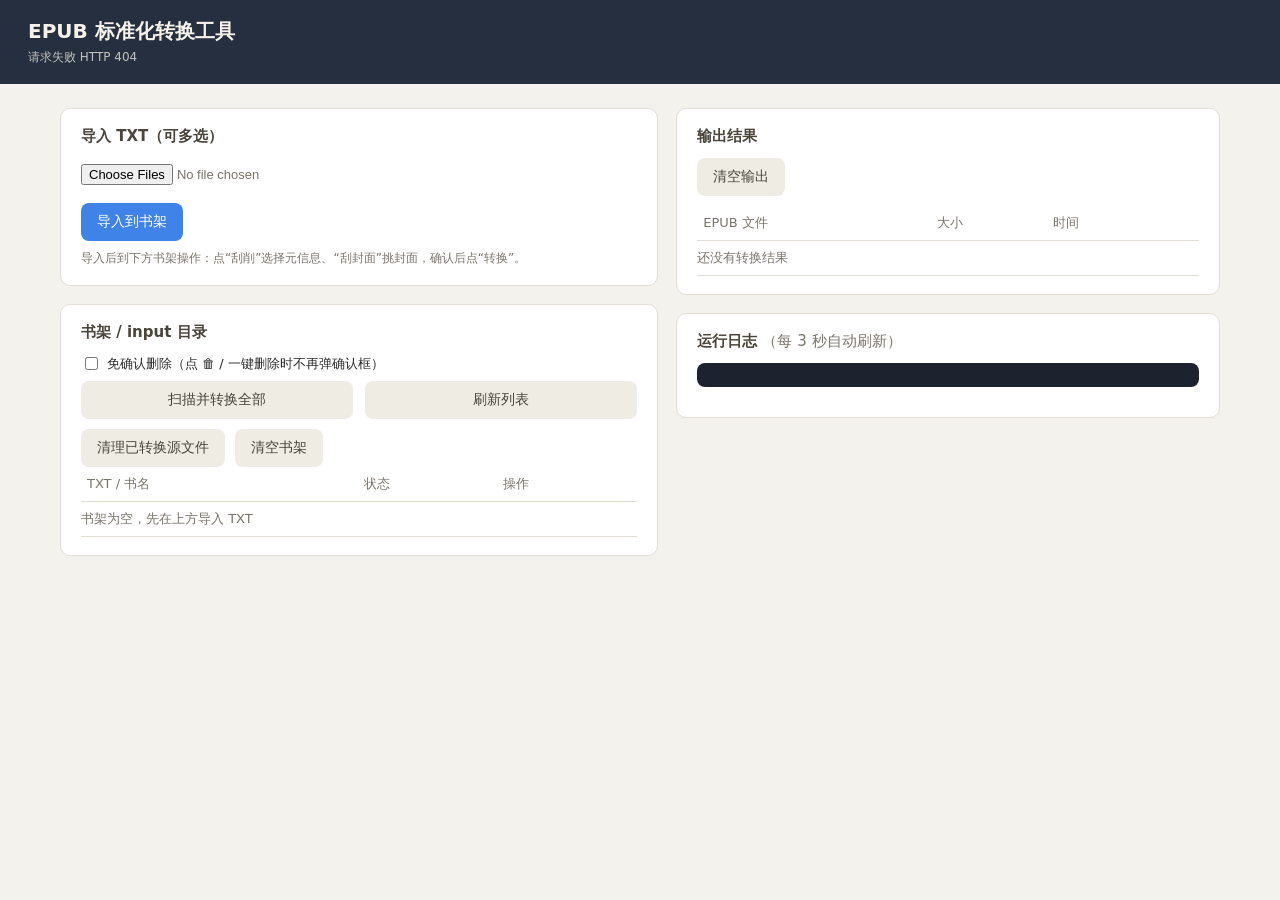
==== web/static/index.html @ d7376475 "TXT to standard EPUB converter with Web UI and multi-source metadata scraping" ====
<!DOCTYPE html>
<html lang="zh-CN">
<head>
<meta charset="utf-8"/>
<meta name="viewport" content="width=device-width, initial-scale=1"/>
<title>EPUB 标准化转换工具</title>
<style>
  :root {
    --bg: #f4f2ed; --card: #ffffff; --line: #e3ded4; --ink: #2b2b2b;
    --muted: #7a756b; --accent: #3f83e8; --ok: #2e9e5b; --bad: #c0392b;
  }
  * { box-sizing: border-box; }
  body { margin: 0; background: var(--bg); color: var(--ink);
         font-family: "PingFang SC", "Microsoft YaHei", system-ui, sans-serif; }
  header { background: #262f3f; color: #f5f2ea; padding: 18px 28px; }
  header h1 { margin: 0; font-size: 20px; }
  header .sub { margin-top: 4px; font-size: 12px; opacity: .75; }
  main { max-width: 1200px; margin: 24px auto; padding: 0 20px; }
  .grid { display: grid; grid-template-columns: 1.1fr 1fr; gap: 18px; }
  @media (max-width: 900px) { .grid { grid-template-columns: 1fr; } }
  .card { background: var(--card); border: 1px solid var(--line); border-radius: 10px;
          padding: 18px 20px; margin-bottom: 18px; }
  .card h2 { margin: 0 0 12px; font-size: 15px; color: #4a443a; }
  label { display: block; font-size: 13px; margin: 10px 0 4px; color: var(--muted); }
  input[type=text], input[type=number], textarea, select {
    width: 100%; padding: 8px 10px; border: 1px solid var(--line); border-radius: 6px;
    font-size: 14px; background: #fff; color: var(--ink); }
  textarea { resize: vertical; min-height: 72px; }
  input[type=file] { width: 100%; padding: 6px 0; font-size: 13px; color: var(--muted); }
  label.chk { display: flex; align-items: center; gap: 6px; margin: 8px 0;
              color: var(--ink); font-size: 13px; font-weight: 400; }
  label.chk input { width: auto; }
  .row { display: grid; grid-template-columns: 1fr 1fr; gap: 12px; }
  .btn { border: 0; border-radius: 8px; padding: 10px 16px; font-size: 14px; cursor: pointer; }
  .btn-primary { background: var(--accent); color: #fff; }
  .btn-primary:hover { filter: brightness(1.08); }
  .btn-ghost { background: #efece4; color: #4a443a; }
  .btn-ghost:hover { background: #e6e2d8; }
  .act { font-size: 12px; padding: 5px 10px; margin: 2px; }
  .hint { font-size: 12px; color: var(--muted); margin-top: 8px; line-height: 1.5; }
  .status { margin-top: 12px; padding: 10px 12px; border-radius: 8px; font-size: 13px; display: none; }
  .status.ok { display: block; background: #e8f6ee; color: var(--ok); }
  .status.err { display: block; background: #fdecea; color: var(--bad); }
  table { width: 100%; border-collapse: collapse; font-size: 13px; }
  th, td { text-align: left; padding: 8px 6px; border-bottom: 1px solid var(--line); }
  th { color: var(--muted); font-weight: 500; }
  a.dl { color: var(--accent); text-decoration: none; font-weight: 600; }
  a.dl:hover { text-decoration: underline; }
  .muted { color: var(--muted); }
  .badge { font-size: 11px; padding: 1px 8px; border-radius: 10px; background: #efece4; color: #4a443a; }
  .badge.ok { background: #e8f6ee; color: var(--ok); }
  .badge.fail { background: #fdecea; color: var(--bad); }
  pre.log { background: #1d232e; color: #c9d4e3; padding: 12px; border-radius: 8px;
            font-size: 12px; line-height: 1.5; overflow: auto; max-height: 460px; white-space: pre-wrap; }
  .empty { color: var(--muted); font-size: 13px; padding: 8px 0; }

  /* 刮削候选卡片 */
  .cand { display: flex; gap: 10px; align-items: flex-start; border: 1px solid var(--line);
          border-radius: 8px; padding: 10px; margin: 8px 0; cursor: pointer; }
  .cand.sel { border-color: var(--accent); background: #f3f8ff; }
  .cand img { width: 52px; height: 70px; object-fit: cover; border-radius: 4px; flex: none;
              background: #eee; }
  .cand .info { flex: 1; font-size: 13px; }
  .cand .t { font-weight: 600; }
  .cand .meta { color: var(--muted); margin-top: 2px; }
  .cand .intro { color: var(--muted); margin-top: 4px; max-height: 44px; overflow: hidden;
                 line-height: 1.5; }
  .cand input[type=radio] { margin-top: 4px; }

  /* 封面选择 */
  .cover-row { display: flex; gap: 14px; align-items: center; margin-top: 4px; }
  .cover-row img { width: 88px; height: 116px; object-fit: cover; border-radius: 6px;
                   border: 1px solid var(--line); background: #eee; }
  .cover-grid { display: flex; flex-wrap: nowrap; gap: 10px; margin-top: 10px;
                overflow-x: auto; padding-bottom: 8px; }
  .cover-item { flex: 0 0 auto; border: 2px solid var(--line); border-radius: 8px;
                padding: 4px; cursor: pointer; text-align: center; background: #fff; }
  .cover-item.sel { border-color: var(--accent); }
  .cover-item img { width: 96px; height: 126px; object-fit: cover; border-radius: 4px; background: #eee; }
  .cover-item .nm { font-size: 11px; color: var(--muted); margin-top: 3px; overflow: hidden;
                    text-overflow: ellipsis; white-space: nowrap; }
</style>
</head>
<body>
<header>
  <h1>EPUB 标准化转换工具</h1>
  <div class="sub" id="health-line">正在读取模板信息…</div>
</header>
<main>
  <div class="grid">
    <div>
      <div class="card">
        <h2>导入 TXT（可多选）</h2>
        <input type="file" id="f-import" accept=".txt" multiple/>
        <div style="margin-top:12px">
          <button class="btn btn-primary" id="btn-import">导入到书架</button>
        </div>
        <div class="status" id="import-status"></div>
        <div class="hint">导入后到下方书架操作：点“刮削”选择元信息、“刮封面”挑封面，确认后点“转换”。</div>
      </div>

      <div class="card" id="editor-card" style="display:none">
        <h2>刮削与编辑 <span class="muted" id="editor-stem"></span></h2>
        <div class="row">
          <div><label>刮削源</label>
            <select id="e-source">
              <option value="all">全部</option>
              <option value="weread">微信读书</option>
              <option value="douban">豆瓣读书</option>
              <option value="baike">百度百科</option>
              <option value="dangdang">当当图书</option>
            </select>
          </div>
          <div style="align-self:end">
            <button class="btn btn-ghost" id="btn-rescrape">重新刮削</button>
          </div>
        </div>
        <div class="hint" id="cand-title-line"></div>
        <div id="cand-list"></div>
        <div class="row">
          <div><label>书名</label><input type="text" id="e-title" placeholder="书名"/></div>
          <div><label>作者</label><input type="text" id="e-author" placeholder="作者"/></div>
        </div>
        <label>简介</label>
        <textarea id="e-desc" placeholder="简介内容"></textarea>
        <div class="row">
          <div><label>标签（逗号分隔）</label><input type="text" id="e-tags" placeholder="科幻, 悬疑, 小说"/></div>
          <div><label>出版社</label><input type="text" id="e-pub" placeholder="出版社"/></div>
        </div>
        <label>封面</label>
        <div class="cover-row">
          <img id="e-cover-preview" alt="封面预览" style="display:none"/>
          <div>
            <button class="btn btn-ghost" id="btn-pick-cover">刮封面选一张</button>
            <div class="muted" id="e-cover-name" style="margin-top:4px"></div>
          </div>
        </div>
        <div class="row" style="margin-top:14px">
          <button class="btn btn-primary" id="btn-save-meta">保存元信息</button>
          <button class="btn btn-ghost" id="btn-editor-close">关闭</button>
        </div>
        <div class="status" id="editor-status"></div>
      </div>

      <div class="card" id="cover-card" style="display:none">
        <h2>选择封面 <span class="muted" id="cover-stem"></span></h2>
        <div style="max-width:220px">
          <label>刮削源</label>
          <select id="c-source">
            <option value="all">全部</option>
            <option value="weread">微信读书</option>
            <option value="douban">豆瓣读书</option>
            <option value="baike">百度百科</option>
            <option value="dangdang">当当图书</option>
          </select>
        </div>
        <div id="cover-grid"></div>
        <div style="margin-top:12px">
          <button class="btn btn-ghost" id="btn-cover-close">关闭</button>
        </div>
        <div class="status" id="cover-status"></div>
      </div>

      <div class="card">
        <h2>书架 / input 目录</h2>
        <label class="chk"><input type="checkbox" id="opt-noconfirm"/>
          免确认删除（点 🗑 / 一键删除时不再弹确认框）</label>
        <div class="row">
          <button class="btn btn-ghost" id="btn-scan">扫描并转换全部</button>
          <button class="btn btn-ghost" id="btn-refresh">刷新列表</button>
        </div>
        <div style="margin-top:10px;display:flex;gap:10px;flex-wrap:wrap">
          <button class="btn btn-ghost" id="btn-cleanup">清理已转换源文件</button>
          <button class="btn btn-ghost" id="btn-clear-shelf">清空书架</button>
        </div>
        <table>
          <thead><tr><th>TXT / 书名</th><th>状态</th><th>操作</th></tr></thead>
          <tbody id="pending-body"></tbody>
        </table>
      </div>
    </div>

    <div>
      <div class="card">
        <h2>输出结果</h2>
        <div style="margin-bottom:10px">
          <button class="btn btn-ghost" id="btn-clear-output">清空输出</button>
        </div>
        <table>
          <thead><tr><th>EPUB 文件</th><th>大小</th><th>时间</th><th></th></tr></thead>
          <tbody id="output-body"></tbody>
        </table>
        <div id="failed-block" style="margin-top:14px;display:none">
          <h2 style="color:var(--bad)">校验未通过</h2>
          <div id="failed-body"></div>
        </div>
      </div>

      <div class="card">
        <h2>运行日志 <span class="muted" style="font-weight:400">（每 3 秒自动刷新）</span></h2>
        <pre class="log" id="log-view"></pre>
      </div>
    </div>
  </div>
</main>

<script>
const $ = id => document.getElementById(id);

let currentStem = "";
let currentCands = [];
let currentCoverUrl = "";
let currentLocalCover = "";

async function api(url, options, timeoutMs) {
  if (timeoutMs == null) timeoutMs = 20000;
  const method = (options && options.method) || "GET";
  // 读请求（GET）在旧连接失效时自动重试一次；写请求不重试，避免重复导入/转换
  const attempts = method === "GET" ? 2 : 1;
  for (let attempt = 0; attempt < attempts; attempt++) {
    const ctrl = new AbortController();
    let timer = null;
    if (timeoutMs > 0) timer = setTimeout(() => ctrl.abort(), timeoutMs);
    try {
      const r = await fetch(url, Object.assign({}, options || {}, {
        signal: ctrl.signal,
        cache: "no-store",
      }));
      let data = null;
      try { data = await r.json(); } catch (e) { data = {}; }
      if (!r.ok && !data.message) data.message = "请求失败 HTTP " + r.status;
      return data;
    } catch (e) {
      if (attempt + 1 < attempts) {
        await new Promise(res => setTimeout(res, 300));
        continue;
      }
      return { ok: false, message: "请求超时或无法连接，请刷新页面后重试" };
    } finally {
      if (timer) clearTimeout(timer);
    }
  }
}

function esc(s) {
  return String(s == null ? "" : s).replace(/[&<>"']/g,
    c => ({"&":"&amp;","<":"&lt;",">":"&gt;",'"':"&quot;","'":"&#39;"}[c]));
}

function fmtSize(n) {
  if (n < 1024) return n + " B";
  if (n < 1048576) return (n / 1024).toFixed(1) + " KB";
  return (n / 1048576).toFixed(2) + " MB";
}

function showStatus(el, text, ok) {
  el.textContent = text;
  el.className = "status " + (ok ? "ok" : "err");
}

function noConfirm() {
  return $("opt-noconfirm") && $("opt-noconfirm").checked;
}

async function loadHealth() {
  const d = await api("/api/health");
  if (d.template) {
    $("health-line").textContent =
      "模板：" + d.template + " ｜ 封面规格：" + d.cover + " ｜ 嵌入字体：" + d.fonts.join(", ");
  } else {
    $("health-line").textContent = d.message || "无法连接服务";
  }
}

async function loadBooks() {
  const d = await api("/api/books");
  const ob = $("output-body"), pb = $("pending-body"), fb = $("failed-body");
  ob.innerHTML = "";
  if (!d.outputs || !d.outputs.length) {
    ob.innerHTML = '<tr><td colspan="4" class="empty">还没有转换结果</td></tr>';
  } else {
    d.outputs.forEach(o => {
      const tr = document.createElement("tr");
      tr.innerHTML =
        "<td>" + esc(o.name) + "</td><td>" + fmtSize(o.size) + "</td><td>" + o.mtime + "</td>" +
        "<td>" +
          '<a class="dl" href="/api/download/' + encodeURIComponent(o.name) + '">下载</a> ' +
          '<button class="btn btn-ghost act" data-act="rmout" data-name="' + esc(o.name) + '" title="移除">🗑</button>' +
        "</td>";
      ob.appendChild(tr);
    });
  }
  pb.innerHTML = "";
  if (!d.pending || !d.pending.length) {
    pb.innerHTML = '<tr><td colspan="3" class="empty">书架为空，先在上方导入 TXT</td></tr>';
  } else {
    d.pending.forEach(p => {
      const tr = document.createElement("tr");
      const titleLine = (p.title ? esc(p.title) : '<span class="muted">未识别书名</span>') +
        (p.author ? " / " + esc(p.author) : "");
      const badges = [];
      if (p.has_meta) badges.push('<span class="badge ok">元信息</span>');
      if (p.has_cover) badges.push('<span class="badge ok">封面</span>');
      if (!badges.length) badges.push('<span class="badge">待刮削</span>');
      tr.innerHTML =
        "<td><div>" + esc(p.name) + "</div><div class='muted'>" + titleLine + "</div></td>" +
        "<td>" + badges.join(" ") + "</td>" +
        "<td>" +
          '<button class="btn btn-ghost act" data-act="scrape" data-stem="' + esc(p.stem) + '">刮削</button>' +
          '<button class="btn btn-ghost act" data-act="covers" data-stem="' + esc(p.stem) + '">刮封面</button>' +
          '<button class="btn btn-ghost act" data-act="convert" data-stem="' + esc(p.stem) + '">转换</button>' +
          '<button class="btn btn-ghost act" data-act="remove" data-stem="' + esc(p.stem) + '" title="移除">🗑</button>' +
        "</td>";
      pb.appendChild(tr);
    });
  }
  fb.innerHTML = "";
  if (d.failed && d.failed.length) {
    $("failed-block").style.display = "";
    d.failed.forEach(o => {
      const p = document.createElement("div");
      p.innerHTML = '<span class="badge fail">未通过</span> ' + esc(o.name) +
        " <span class='muted'>(" + fmtSize(o.size) + ")</span>";
      fb.appendChild(p);
    });
  } else {
    $("failed-block").style.display = "none";
  }
}

async function loadLogs() {
  const d = await api("/api/logs?tail=300");
  if (d.log) {
    const v = $("log-view");
    const atBottom = v.scrollHeight - v.scrollTop - v.clientHeight < 40;
    v.textContent = d.log;
    if (atBottom) v.scrollTop = v.scrollHeight;
  }
}

/* ---------- 刮削与编辑 ---------- */
function coverPreviewSrc() {
  if (currentCoverUrl) return currentCoverUrl;
  if (currentLocalCover) {
    // 加时间戳强制浏览器重新加载，避免换了封面后预览还显示旧图
    return "/cover/" + encodeURIComponent(currentLocalCover) + "?t=" + Date.now();
  }
  return "";
}

function updateCoverPreview() {
  const img = $("e-cover-preview");
  const src = coverPreviewSrc();
  if (src) { img.src = src; img.style.display = ""; }
  else { img.style.display = "none"; }
  $("e-cover-name").textContent = currentCoverUrl
    ? "待保存的网络封面（保存元信息时下载）"
    : (currentLocalCover ? "本机封面：" + currentLocalCover
                         : "未选封面（转换时会自动生成占位封面）");
}

async function openScrape(stem) {
  currentStem = stem;
  currentCoverUrl = "";
  $("editor-stem").textContent = "（" + stem + "）";
  $("editor-card").style.display = "";
  $("cand-list").innerHTML = "";
  showStatus($("editor-status"), "正在搜索元信息…", true);
  const source = $("e-source").value;
  const d = await api("/api/scrape/" + encodeURIComponent(stem) + "?source=" + encodeURIComponent(source), null, 45000);
  if (!d.ok) { showStatus($("editor-status"), d.message || "刮削失败", false); return; }
  currentCands = d.candidates || [];
  currentLocalCover = d.local_cover || "";
  $("cand-title-line").textContent = "搜索：" + (d.title || stem) +
    (d.author ? " / " + d.author : "") +
    (d.source !== "all" ? "（" + (d.sources || []).map(s => s.label).join("、") + "）" : "");
  $("e-title").value = d.title || stem;
  $("e-author").value = d.author || "";
  $("e-desc").value = "";
  $("e-tags").value = "";
  $("e-pub").value = "";
  if (!currentCands.length) {
    $("cand-list").innerHTML = '<div class="empty">没有搜到候选结果，可手动填写下方信息，或换个书名再刮一次。</div>';
    updateCoverPreview();
    showStatus($("editor-status"), "未刮削到结果（已保留猜测的书名/作者）", false);
    return;
  }
  renderCands();
  let idx = currentCands.findIndex(c => c.score >= 78);
  if (idx < 0) idx = 0;
  selectCand(idx);
  showStatus($("editor-status"), "", true);
}

function renderCands() {
  $("cand-list").innerHTML = currentCands.map((c, i) => `
    <label class="cand" id="cand-${i}">
      <input type="radio" name="cand" value="${i}" onchange="selectCand(${i})"/>
      <img src="${esc(c.cover || "")}" onerror="this.style.visibility='hidden'"/>
      <span class="info">
        <span class="t">${esc(c.title)}</span>
        <span class="badge">${esc(c.source_label || "")}</span>
        <span class="meta">${esc(c.author || "佚名")} · 评分 ${c.rating || "-"} · 匹配 ${c.score ?? 0}</span>
        <span class="intro">${esc(c.intro || "")}</span>
      </span>
    </label>`).join("");
}

function selectCand(i) {
  const c = currentCands[i];
  if (!c) return;
  document.querySelectorAll(".cand").forEach(el => el.classList.remove("sel"));
  const card = $("cand-" + i);
  if (card) card.classList.add("sel");
  const radio = card && card.querySelector("input[type=radio]");
  if (radio) radio.checked = true;
  $("e-title").value = c.title || "";
  $("e-author").value = c.author || "";
  $("e-desc").value = c.intro || "";
  $("e-tags").value = "";
  $("e-pub").value = c.publisher || "";
  currentCoverUrl = c.cover || "";
  updateCoverPreview();
}

/* ---------- 封面选择 ---------- */
async function openCovers(stem) {
  currentStem = stem;
  $("cover-stem").textContent = "（" + stem + "）";
  $("cover-card").style.display = "";
  $("cover-grid").innerHTML = "";
  showStatus($("cover-status"), "正在搜索封面…", true);
  const source = $("c-source").value;
  const d = await api("/api/covers/" + encodeURIComponent(stem) + "?source=" + encodeURIComponent(source), null, 45000);
  if (!d.ok) { showStatus($("cover-status"), d.message || "搜索失败", false); return; }
  currentLocalCover = d.local_cover || "";
  const covers = d.covers || [];
  $("cover-grid").innerHTML = covers.map((c, i) => `
    <div class="cover-item" id="citem-${i}" onclick="pickCover(${i})">
      <img src="${esc(c.url)}" onerror="this.style.visibility='hidden'"/>
      <div class="nm">${esc(c.title)}${c.author ? " / " + esc(c.author) : ""}${c.source_label ? " · " + esc(c.source_label) : ""}</div>
    </div>`).join("");
  showStatus($("cover-status"),
    covers.length ? "共刮到 " + covers.length + " 张封面，点击选择下载" : "没有刮到封面，可直接转换（自动生成占位封面）",
    covers.length > 0);
}

async function pickCover(i) {
  const item = $("citem-" + i);
  if (!item) return;
  const url = item.querySelector("img").src;
  document.querySelectorAll(".cover-item").forEach(el => el.classList.remove("sel"));
  item.classList.add("sel");
  showStatus($("cover-status"), "正在下载封面…", true);
  const d = await api("/api/cover/save", {
    method: "POST",
    headers: { "Content-Type": "application/json" },
    body: JSON.stringify({ stem: currentStem, url: url }),
  });
  if (d.ok) {
    currentCoverUrl = "";
    currentLocalCover = d.cover;
    $("cover-card").style.display = "none";
    if ($("editor-card").style.display !== "none") updateCoverPreview();
    showStatus($("import-status"), "封面已保存：" + d.cover, true);
    loadBooks();
  } else {
    showStatus($("cover-status"), d.message || "封面下载失败", false);
  }
}

/* ---------- 事件绑定 ---------- */
$("btn-import").onclick = async () => {
  const st = $("import-status");
  const files = $("f-import").files;
  if (!files.length) { showStatus(st, "请先选择 TXT 文件（可多选）", false); return; }
  const fd = new FormData();
  for (const f of files) fd.append("txt", f);
  showStatus(st, "正在导入…", true);
  $("btn-import").disabled = true;
  const d = await api("/api/import", { method: "POST", body: fd });
  $("btn-import").disabled = false;
  if (d.items && d.items.length) {
    showStatus(st, "已导入 " + d.items.length + " 本，到下方书架刮削/刮封面/转换", true);
    $("f-import").value = "";
    loadBooks();
  } else {
    showStatus(st, d.message || "导入失败", false);
  }
};

$("pending-body").addEventListener("click", async e => {
  const btn = e.target.closest("button[data-act]");
  if (!btn) return;
  const stem = btn.dataset.stem;
  if (btn.dataset.act === "scrape") openScrape(stem);
  else if (btn.dataset.act === "covers") openCovers(stem);
  else if (btn.dataset.act === "convert") convertOne(stem);
  else if (btn.dataset.act === "remove") {
    if (!noConfirm() && !confirm("确定从书架移除这本书吗？\n\n将删除 TXT/封面/元信息，已生成的 EPUB 不受影响。")) return;
    const st = $("import-status");
    showStatus(st, "正在移除…", true);
    const d = await api("/api/remove", {
      method: "POST",
      headers: { "Content-Type": "application/json" },
      body: JSON.stringify({ stem: stem }),
    });
    showStatus(st, d.ok ? "已移除（" + (d.count || 0) + " 个文件）" : (d.message || "移除失败"), d.ok);
    loadBooks();
  }
});

$("output-body").addEventListener("click", async e => {
  const btn = e.target.closest("button[data-act]");
  if (!btn || btn.dataset.act !== "rmout") return;
  const name = btn.dataset.name;
  if (!noConfirm() && !confirm("确定删除这个输出文件吗？\n\n" + name)) return;
  const st = $("import-status");
  showStatus(st, "正在删除…", true);
  const d = await api("/api/output/remove", {
    method: "POST",
    headers: { "Content-Type": "application/json" },
    body: JSON.stringify({ name: name }),
  });
  showStatus(st, d.ok ? "已删除：" + name : (d.message || "删除失败"), d.ok);
  loadBooks();
  loadLogs();
});

async function convertOne(stem) {
  const st = $("import-status");
  showStatus(st, "正在转换 " + stem + " …", true);
  const d = await api("/api/convert/one", {
    method: "POST",
    headers: { "Content-Type": "application/json" },
    body: JSON.stringify({ stem: stem }),
  }, 600000);
  showStatus(st, d.ok
    ? "转换成功：" + d.output + "（" + d.chapters + " 章，编码 " + d.encoding + "）"
    : "转换失败：" + (d.message || "未知错误"), d.ok);
  loadBooks();
  loadLogs();
}

$("btn-pick-cover").onclick = () => openCovers(currentStem);
$("btn-rescrape").onclick = () => { if (currentStem) openScrape(currentStem); };
$("e-source").onchange = () => { if (currentStem && $("editor-card").style.display !== "none") openScrape(currentStem); };
$("c-source").onchange = () => { if (currentStem && $("cover-card").style.display !== "none") openCovers(currentStem); };

$("btn-save-meta").onclick = async () => {
  const st = $("editor-status");
  if (!currentStem) return;
  const body = {
    stem: currentStem,
    title: $("e-title").value,
    author: $("e-author").value,
    description: $("e-desc").value,
    tags: $("e-tags").value,
    publisher: $("e-pub").value,
    cover_url: currentCoverUrl,
  };
  showStatus(st, "正在保存…", true);
  const d = await api("/api/meta/save", {
    method: "POST",
    headers: { "Content-Type": "application/json" },
    body: JSON.stringify(body),
  });
  if (d.ok) {
    currentCoverUrl = "";
    if (d.cover) currentLocalCover = d.cover;
    updateCoverPreview();
    showStatus(st, "元信息已保存（封面：" + (d.cover || "未选，转换时自动占位") + "）", true);
    loadBooks();
  } else {
    showStatus(st, d.message || "保存失败", false);
  }
};

$("btn-editor-close").onclick = () => { $("editor-card").style.display = "none"; };
$("btn-cover-close").onclick = () => { $("cover-card").style.display = "none"; };

$("btn-scan").onclick = async () => {
  const st = $("import-status");
  showStatus(st, "正在扫描并转换 input 目录…", true);
  $("btn-scan").disabled = true;
  const d = await api("/api/scan", { method: "POST" }, 600000);
  $("btn-scan").disabled = false;
  showStatus(st,
    "处理完成：成功 " + (d.ok || 0) + "，跳过 " + (d.skipped || 0) + "，失败 " + (d.failed || 0) +
    (d.failed_stems && d.failed_stems.length ? "（" + d.failed_stems.join("、") + "）" : ""),
    (d.failed || 0) === 0);
  loadBooks();
  loadLogs();
};

$("btn-cleanup").onclick = async () => {
  const st = $("import-status");
  if (!noConfirm() && !confirm("确定要删除所有已成功转换的源文件吗？\n\n将清理 input 里的 TXT/封面 和 meta 里的元信息，已生成的 EPUB 不受影响。")) return;
  showStatus(st, "正在清理源文件…", true);
  const d = await api("/api/cleanup", { method: "POST" });
  showStatus(st, "已清理 " + (d.count || 0) + " 个源文件", true);
  loadBooks();
  loadLogs();
};

$("btn-clear-shelf").onclick = async () => {
  const st = $("import-status");
  if (!noConfirm() && !confirm("确定清空书架吗？\n\n将删除 input 下所有 TXT/封面/元信息，已生成的 EPUB 不受影响。")) return;
  showStatus(st, "正在清空书架…", true);
  const d = await api("/api/clear/bookshelf", { method: "POST" });
  showStatus(st, "书架已清空（删除 " + (d.count || 0) + " 个文件）", d.ok);
  loadBooks();
  loadLogs();
};

$("btn-clear-output").onclick = async () => {
  const st = $("import-status");
  if (!noConfirm() && !confirm("确定清空输出结果吗？\n\n将删除 output 目录下所有已生成的 EPUB。")) return;
  showStatus(st, "正在清空输出…", true);
  const d = await api("/api/clear/output", { method: "POST" });
  showStatus(st, "输出已清空（删除 " + (d.count || 0) + " 个文件）", d.ok);
  loadBooks();
  loadLogs();
};

$("btn-refresh").onclick = () => { loadBooks(); loadLogs(); };

loadHealth();
loadBooks();
loadLogs();
setInterval(loadBooks, 5000);
setInterval(loadLogs, 3000);
</script>
</body>
</html>
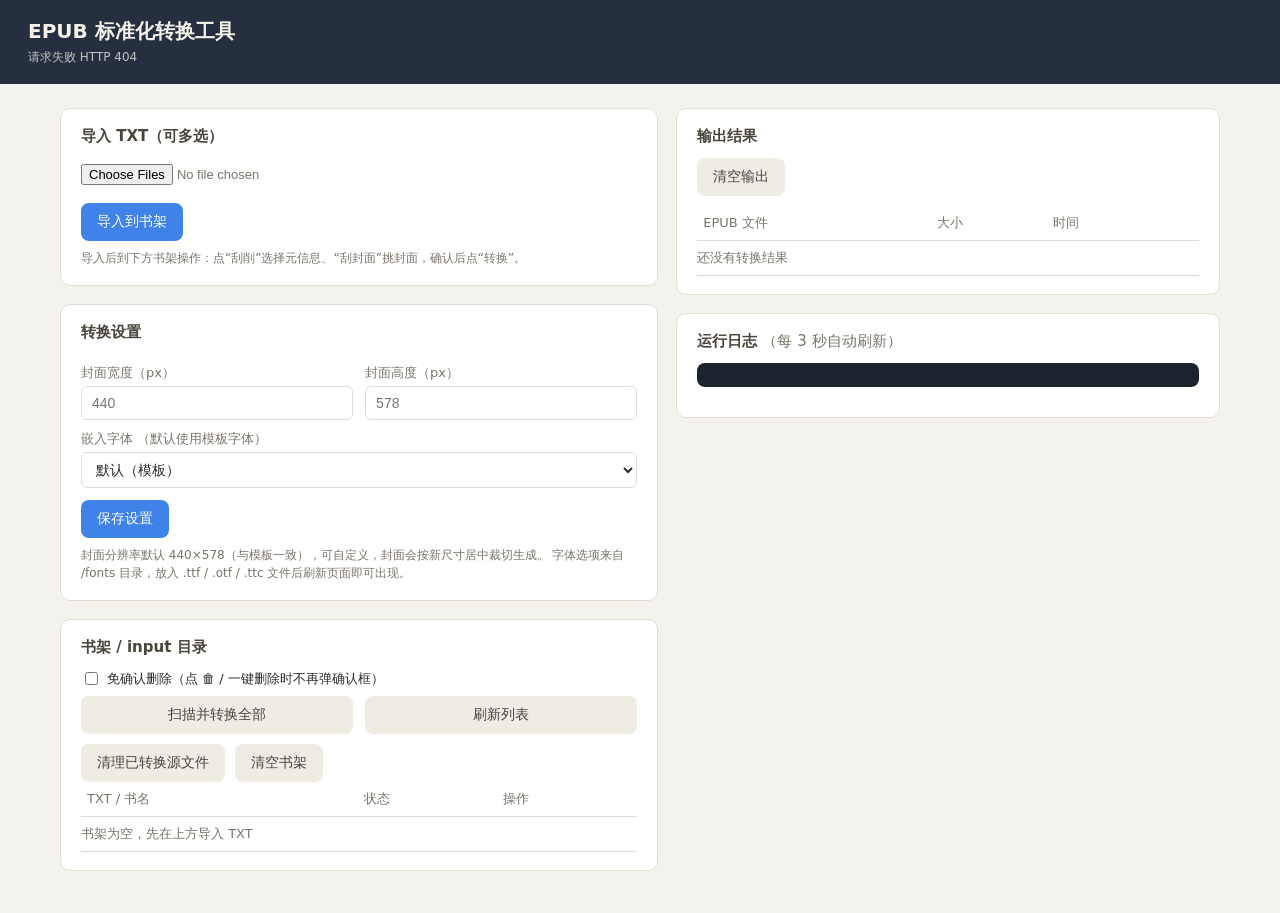
==== commit e5cbf7ef: "优化：fonts 目录自定义字体（自动识别+Web 切换）、Web 自定义封面分辨率（默认模板 440x578）、设置持久化，compose 挂载 template/fonts" ====
--- a/web/static/index.html
+++ b/web/static/index.html
@@ -99,6 +99,24 @@
         <div class="hint">导入后到下方书架操作：点“刮削”选择元信息、“刮封面”挑封面，确认后点“转换”。</div>
       </div>
 
+      <div class="card">
+        <h2>转换设置</h2>
+        <div class="row">
+          <div><label>封面宽度（px）</label><input type="number" id="s-cover-w" min="1" max="4000" placeholder="440"/></div>
+          <div><label>封面高度（px）</label><input type="number" id="s-cover-h" min="1" max="4000" placeholder="578"/></div>
+        </div>
+        <label>嵌入字体 <span class="muted">（默认使用模板字体）</span></label>
+        <select id="s-font">
+          <option value="">默认（模板）</option>
+        </select>
+        <div style="margin-top:12px">
+          <button class="btn btn-primary" id="btn-save-settings">保存设置</button>
+        </div>
+        <div class="status" id="settings-status"></div>
+        <div class="hint">封面分辨率默认 440×578（与模板一致），可自定义，封面会按新尺寸居中裁切生成。
+          字体选项来自 /fonts 目录，放入 .ttf / .otf / .ttc 文件后刷新页面即可出现。</div>
+      </div>
+
       <div class="card" id="editor-card" style="display:none">
         <h2>刮削与编辑 <span class="muted" id="editor-stem"></span></h2>
         <div class="row">
@@ -272,6 +290,37 @@
   }
 }
 
+async function loadSettings() {
+  const d = await api("/api/settings");
+  if (!d.ok) return;
+  $("s-cover-w").value = d.cover_width || "";
+  $("s-cover-h").value = d.cover_height || "";
+  const sel = $("s-font");
+  sel.innerHTML = '<option value="">默认（模板）</option>' +
+    (d.fonts || []).map(f => '<option value="' + esc(f) + '">' + esc(f) + "</option>").join("");
+  sel.value = d.font_file || "";
+}
+
+$("btn-save-settings").onclick = async () => {
+  const st = $("settings-status");
+  showStatus(st, "正在保存…", true);
+  const d = await api("/api/settings", {
+    method: "POST",
+    headers: { "Content-Type": "application/json" },
+    body: JSON.stringify({
+      cover_width: parseInt($("s-cover-w").value || "0", 10) || 0,
+      cover_height: parseInt($("s-cover-h").value || "0", 10) || 0,
+      font_file: $("s-font").value,
+    }),
+  });
+  if (d.ok) {
+    showStatus(st, "已保存：封面 " + d.cover + (d.font_file ? "，字体 " + d.font_file : "，字体默认"), true);
+    loadHealth();
+  } else {
+    showStatus(st, d.message || "保存失败", false);
+  }
+};
+
 async function loadBooks() {
   const d = await api("/api/books");
   const ob = $("output-body"), pb = $("pending-body"), fb = $("failed-body");
@@ -626,6 +675,7 @@
 $("btn-refresh").onclick = () => { loadBooks(); loadLogs(); };
 
 loadHealth();
+loadSettings();
 loadBooks();
 loadLogs();
 setInterval(loadBooks, 5000);
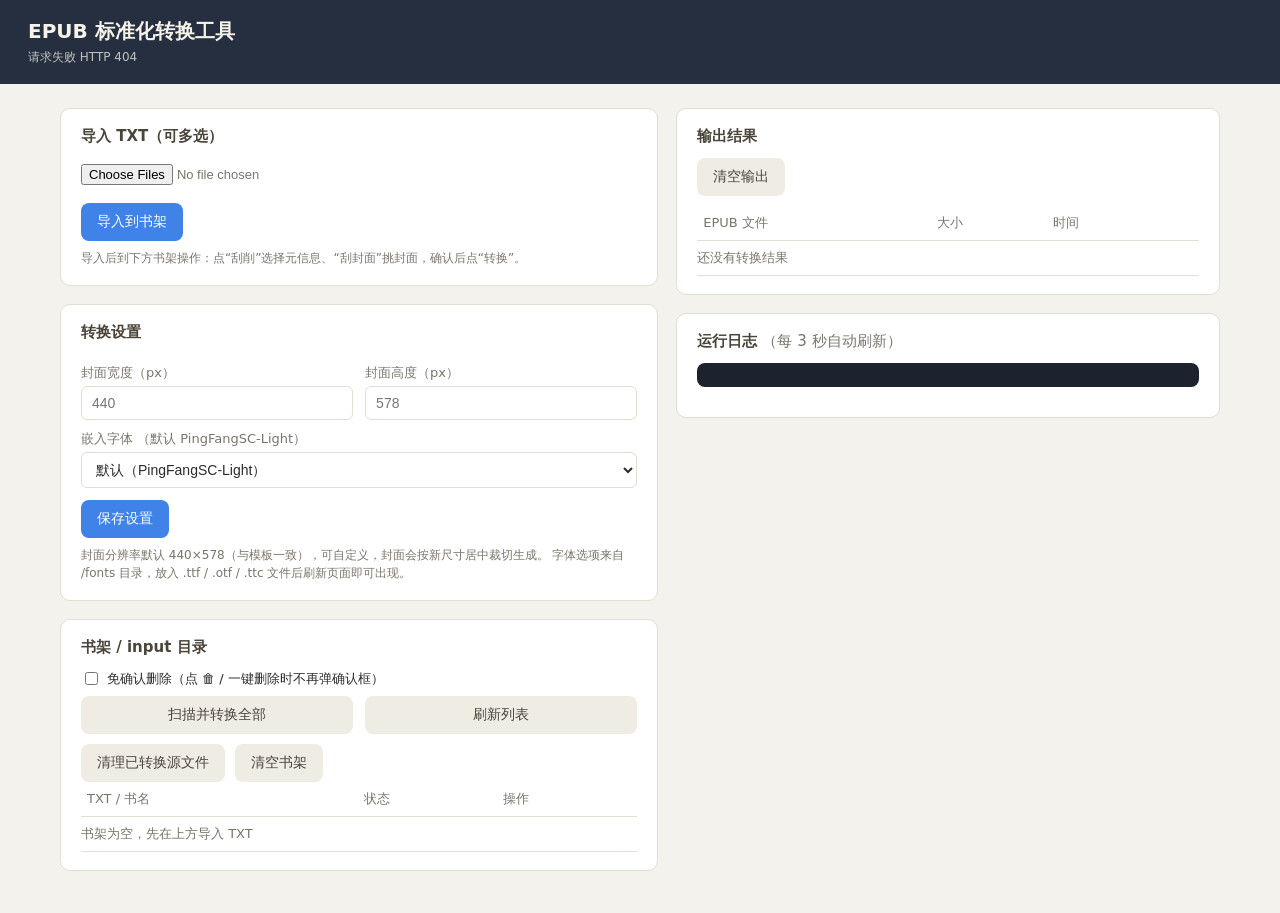
==== commit 46722995: "字体默认固定为 PingFangSC-Light，fonts 目录放任意字体即可在 Web 端自定义选择" ====
--- a/web/static/index.html
+++ b/web/static/index.html
@@ -105,9 +105,9 @@
           <div><label>封面宽度（px）</label><input type="number" id="s-cover-w" min="1" max="4000" placeholder="440"/></div>
           <div><label>封面高度（px）</label><input type="number" id="s-cover-h" min="1" max="4000" placeholder="578"/></div>
         </div>
-        <label>嵌入字体 <span class="muted">（默认使用模板字体）</span></label>
+        <label>嵌入字体 <span class="muted">（默认 PingFangSC-Light）</span></label>
         <select id="s-font">
-          <option value="">默认（模板）</option>
+          <option value="">默认（PingFangSC-Light）</option>
         </select>
         <div style="margin-top:12px">
           <button class="btn btn-primary" id="btn-save-settings">保存设置</button>
@@ -296,7 +296,7 @@
   $("s-cover-w").value = d.cover_width || "";
   $("s-cover-h").value = d.cover_height || "";
   const sel = $("s-font");
-  sel.innerHTML = '<option value="">默认（模板）</option>' +
+  sel.innerHTML = '<option value="">默认（PingFangSC-Light）</option>' +
     (d.fonts || []).map(f => '<option value="' + esc(f) + '">' + esc(f) + "</option>").join("");
   sel.value = d.font_file || "";
 }
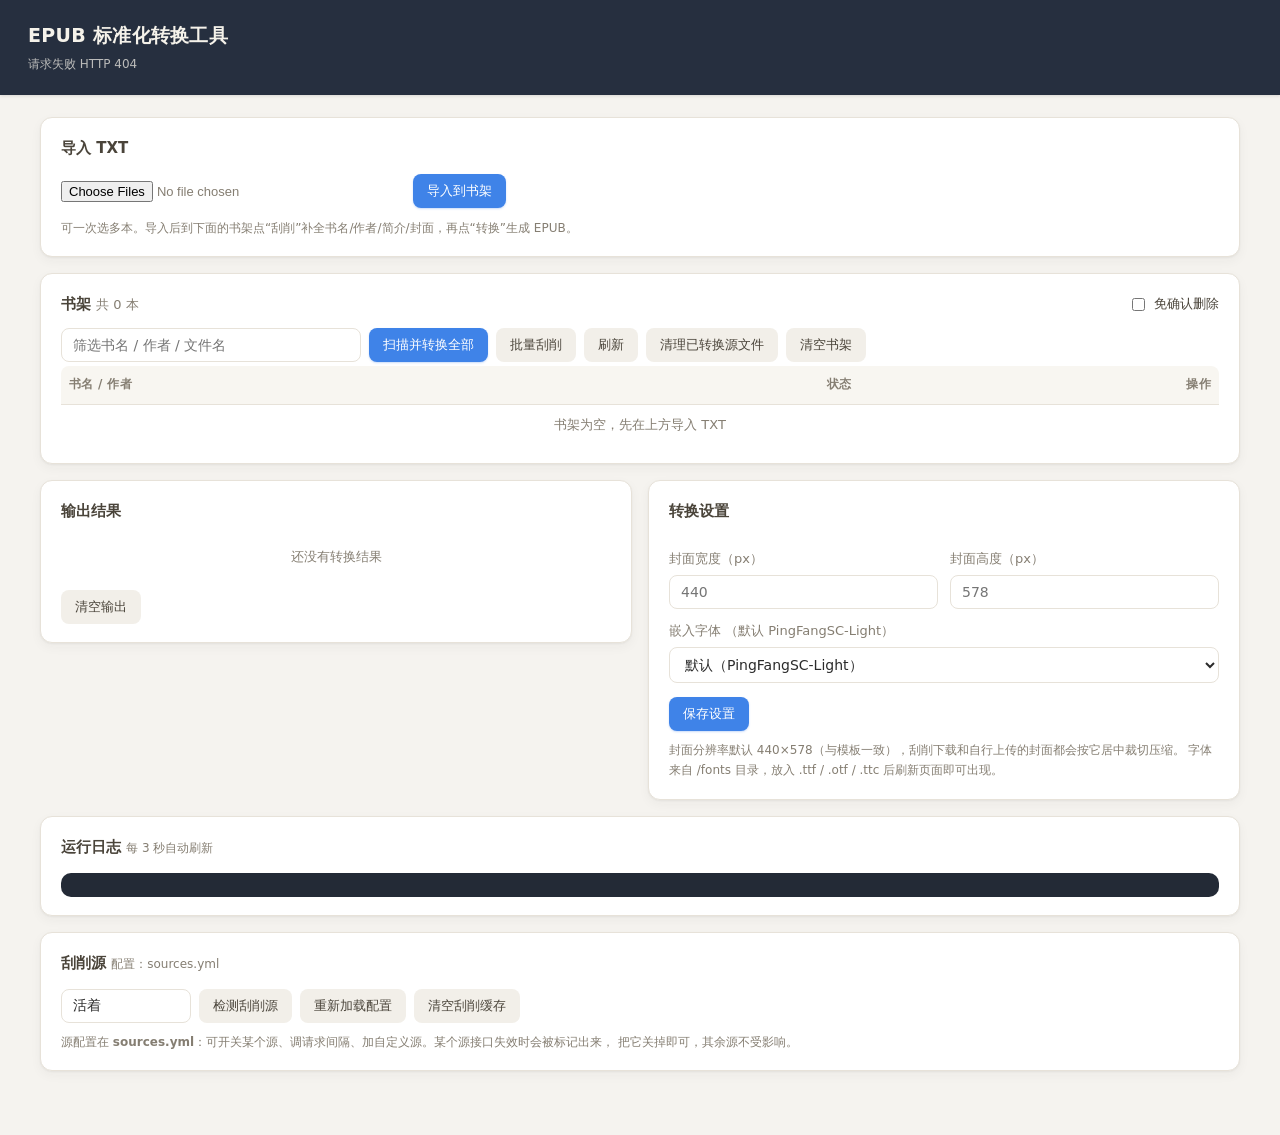
==== commit c424a2b3: "feat: 接入起点刮削源、刮削源可配置可自检，新增封面上传并重构界面 刮削 - 新增起点中文网源（移动端搜索页内嵌 SSR JSON，600px 封面） - 源解析拆到 app/scraper_so" ====
--- a/web/static/index.html
+++ b/web/static/index.html
@@ -6,79 +6,148 @@
 <title>EPUB 标准化转换工具</title>
 <style>
   :root {
-    --bg: #f4f2ed; --card: #ffffff; --line: #e3ded4; --ink: #2b2b2b;
-    --muted: #7a756b; --accent: #3f83e8; --ok: #2e9e5b; --bad: #c0392b;
+    --bg: #f5f3ef; --card: #ffffff; --line: #e7e2d9; --line-soft: #f1ede6;
+    --ink: #2b2b2b; --ink-soft: #4a443a; --muted: #857e72;
+    --accent: #3f83e8; --accent-dark: #2f6fd0; --ok: #2e9e5b; --bad: #c0392b;
+    --radius: 12px; --shadow: 0 1px 2px rgba(43,43,43,.05), 0 4px 12px rgba(43,43,43,.045);
   }
   * { box-sizing: border-box; }
   body { margin: 0; background: var(--bg); color: var(--ink);
-         font-family: "PingFang SC", "Microsoft YaHei", system-ui, sans-serif; }
-  header { background: #262f3f; color: #f5f2ea; padding: 18px 28px; }
-  header h1 { margin: 0; font-size: 20px; }
-  header .sub { margin-top: 4px; font-size: 12px; opacity: .75; }
-  main { max-width: 1200px; margin: 24px auto; padding: 0 20px; }
-  .grid { display: grid; grid-template-columns: 1.1fr 1fr; gap: 18px; }
-  @media (max-width: 900px) { .grid { grid-template-columns: 1fr; } }
-  .card { background: var(--card); border: 1px solid var(--line); border-radius: 10px;
-          padding: 18px 20px; margin-bottom: 18px; }
-  .card h2 { margin: 0 0 12px; font-size: 15px; color: #4a443a; }
-  label { display: block; font-size: 13px; margin: 10px 0 4px; color: var(--muted); }
+         font-family: "PingFang SC", "Microsoft YaHei", system-ui, -apple-system, sans-serif;
+         font-size: 14px; line-height: 1.6; -webkit-font-smoothing: antialiased; }
+  header { background: #262f3f; color: #f5f2ea; padding: 20px 28px;
+           box-shadow: 0 1px 3px rgba(0,0,0,.12); }
+  header h1 { margin: 0; font-size: 19px; font-weight: 600; letter-spacing: .3px; }
+  header .sub { margin-top: 5px; font-size: 12px; opacity: .72; }
+  main { max-width: 1240px; margin: 22px auto 64px; padding: 0 20px; }
+
+  .card { background: var(--card); border: 1px solid var(--line); border-radius: var(--radius);
+          padding: 18px 20px; margin-bottom: 16px; box-shadow: var(--shadow); }
+  .card h2 { margin: 0 0 14px; font-size: 15px; font-weight: 600; color: var(--ink-soft); }
+  .grid-2 { display: flex; gap: 16px; align-items: flex-start; margin-bottom: 16px; }
+  .grid-2 > .card { flex: 1 1 0; min-width: 0; margin-bottom: 0; }
+  @media (max-width: 940px) { .grid-2 { flex-direction: column; } }
+
+  label { display: block; font-size: 13px; margin: 12px 0 5px; color: var(--muted); }
   input[type=text], input[type=number], textarea, select {
-    width: 100%; padding: 8px 10px; border: 1px solid var(--line); border-radius: 6px;
-    font-size: 14px; background: #fff; color: var(--ink); }
-  textarea { resize: vertical; min-height: 72px; }
-  input[type=file] { width: 100%; padding: 6px 0; font-size: 13px; color: var(--muted); }
-  label.chk { display: flex; align-items: center; gap: 6px; margin: 8px 0;
-              color: var(--ink); font-size: 13px; font-weight: 400; }
+    width: 100%; padding: 8px 11px; border: 1px solid var(--line); border-radius: 8px;
+    font-size: 14px; background: #fff; color: var(--ink); font-family: inherit;
+    transition: border-color .15s, box-shadow .15s; }
+  input[type=text]:focus, input[type=number]:focus, textarea:focus, select:focus {
+    outline: 0; border-color: var(--accent); box-shadow: 0 0 0 3px rgba(63,131,232,.13); }
+  textarea { resize: vertical; min-height: 84px; line-height: 1.6; }
+  input[type=file] { padding: 7px 0; font-size: 13px; color: var(--muted); }
+  label.chk { display: inline-flex; align-items: center; gap: 6px; margin: 0;
+              color: var(--ink-soft); font-size: 13px; cursor: pointer; }
   label.chk input { width: auto; }
   .row { display: grid; grid-template-columns: 1fr 1fr; gap: 12px; }
-  .btn { border: 0; border-radius: 8px; padding: 10px 16px; font-size: 14px; cursor: pointer; }
-  .btn-primary { background: var(--accent); color: #fff; }
-  .btn-primary:hover { filter: brightness(1.08); }
-  .btn-ghost { background: #efece4; color: #4a443a; }
-  .btn-ghost:hover { background: #e6e2d8; }
-  .act { font-size: 12px; padding: 5px 10px; margin: 2px; }
-  .hint { font-size: 12px; color: var(--muted); margin-top: 8px; line-height: 1.5; }
-  .status { margin-top: 12px; padding: 10px 12px; border-radius: 8px; font-size: 13px; display: none; }
-  .status.ok { display: block; background: #e8f6ee; color: var(--ok); }
+
+  .btn { border: 0; border-radius: 8px; padding: 8px 14px; font-size: 13px; cursor: pointer;
+         font-family: inherit; transition: background .15s, box-shadow .15s, color .15s; }
+  .btn:disabled { opacity: .55; cursor: default; }
+  .btn-primary { background: var(--accent); color: #fff; box-shadow: 0 1px 2px rgba(63,131,232,.28); }
+  .btn-primary:hover:not(:disabled) { background: var(--accent-dark); }
+  .btn-ghost { background: #f2efe9; color: var(--ink-soft); }
+  .btn-ghost:hover:not(:disabled) { background: #e9e4db; }
+  .act { font-size: 12px; padding: 5px 10px; margin: 0 0 0 4px; border-radius: 7px; }
+
+  .hint { font-size: 12px; color: var(--muted); margin-top: 10px; line-height: 1.65; }
+  .status { margin-top: 12px; padding: 9px 12px; border-radius: 8px; font-size: 13px; display: none; }
+  .status.ok { display: block; background: #e9f7ef; color: var(--ok); }
   .status.err { display: block; background: #fdecea; color: var(--bad); }
+  .empty { color: var(--muted); font-size: 13px; padding: 10px 0; text-align: center; }
+  .muted { color: var(--muted); }
+
   table { width: 100%; border-collapse: collapse; font-size: 13px; }
-  th, td { text-align: left; padding: 8px 6px; border-bottom: 1px solid var(--line); }
-  th { color: var(--muted); font-weight: 500; }
+  th { text-align: left; padding: 9px 8px; font-size: 12px; font-weight: 600; color: var(--muted);
+       background: #f8f6f1; border-bottom: 1px solid var(--line); letter-spacing: .3px; }
+  th:first-child { border-top-left-radius: 8px; }
+  th:last-child { border-top-right-radius: 8px; }
+  td { text-align: left; padding: 11px 8px; border-bottom: 1px solid var(--line-soft);
+       vertical-align: top; }
+  tbody tr:last-child td { border-bottom: 0; }
+  tbody tr:hover { background: #fbfaf8; }
   a.dl { color: var(--accent); text-decoration: none; font-weight: 600; }
   a.dl:hover { text-decoration: underline; }
-  .muted { color: var(--muted); }
-  .badge { font-size: 11px; padding: 1px 8px; border-radius: 10px; background: #efece4; color: #4a443a; }
-  .badge.ok { background: #e8f6ee; color: var(--ok); }
+
+  .badge { display: inline-block; font-size: 11px; padding: 2px 9px; border-radius: 20px;
+           background: #f1ede5; color: #6f685d; margin-right: 4px; white-space: nowrap; }
+  .badge.ok { background: #e9f7ef; color: var(--ok); }
   .badge.fail { background: #fdecea; color: var(--bad); }
-  pre.log { background: #1d232e; color: #c9d4e3; padding: 12px; border-radius: 8px;
-            font-size: 12px; line-height: 1.5; overflow: auto; max-height: 460px; white-space: pre-wrap; }
-  .empty { color: var(--muted); font-size: 13px; padding: 8px 0; }
+
+  pre.log { background: #232a36; color: #c9d4e3; padding: 12px 14px; border-radius: 10px;
+            font-size: 12px; line-height: 1.6; overflow: auto; max-height: 230px;
+            white-space: pre-wrap; margin: 0;
+            font-family: ui-monospace, SFMono-Regular, Menlo, Consolas, monospace; }
+
+  /* 导入区：一行搞定，不占高度 */
+  .import-row { display: flex; gap: 12px; align-items: center; flex-wrap: wrap; }
+  .import-row input[type=file] { flex: 0 1 340px; }
+
+  /* 书架：页面主角，全宽自然展开，靠页面滚动即可 */
+  .shelf-head { display: flex; align-items: center; justify-content: space-between;
+                gap: 12px; flex-wrap: wrap; margin-bottom: 12px; }
+  .shelf-head h2 { margin: 0; }
+  .toolbar { display: flex; gap: 8px; flex-wrap: wrap; align-items: center; margin-bottom: 4px; }
+  .toolbar input[type=text] { flex: 1 1 220px; max-width: 300px; }
+  .shelf-table { table-layout: fixed; }
+  .shelf-table col.c-state { width: 132px; }
+  .shelf-table col.c-act { width: 268px; }
+  .bk-title { font-size: 14px; font-weight: 600; color: var(--ink); overflow-wrap: anywhere; }
+  .bk-file { font-size: 12px; color: var(--muted); margin-top: 3px; overflow-wrap: anywhere; }
+  .act-cell { white-space: nowrap; text-align: right; }
+  .act-cell .act:first-child { margin-left: 0; }
 
   /* 刮削候选卡片 */
-  .cand { display: flex; gap: 10px; align-items: flex-start; border: 1px solid var(--line);
-          border-radius: 8px; padding: 10px; margin: 8px 0; cursor: pointer; }
-  .cand.sel { border-color: var(--accent); background: #f3f8ff; }
-  .cand img { width: 52px; height: 70px; object-fit: cover; border-radius: 4px; flex: none;
-              background: #eee; }
-  .cand .info { flex: 1; font-size: 13px; }
-  .cand .t { font-weight: 600; }
-  .cand .meta { color: var(--muted); margin-top: 2px; }
-  .cand .intro { color: var(--muted); margin-top: 4px; max-height: 44px; overflow: hidden;
-                 line-height: 1.5; }
+  .cand { display: flex; gap: 11px; align-items: flex-start; border: 1px solid var(--line);
+          border-radius: 9px; padding: 11px; margin: 8px 0; cursor: pointer;
+          transition: border-color .15s, background .15s; }
+  .cand:hover { border-color: #cfd8e6; }
+  .cand.sel { border-color: var(--accent); background: #f4f8fe; }
+  .cand img { width: 52px; height: 70px; object-fit: cover; border-radius: 5px; flex: none; background: #eee; }
+  .cand .info { flex: 1; font-size: 13px; min-width: 0; }
+  .cand .t { font-weight: 600; margin-right: 6px; }
+  .cand .meta { display: block; color: var(--muted); margin-top: 4px; font-size: 12px; }
+  .cand .intro { display: block; color: var(--muted); margin-top: 5px; font-size: 12px;
+                 max-height: 46px; overflow: hidden; line-height: 1.55; }
   .cand input[type=radio] { margin-top: 4px; }
 
-  /* 封面选择 */
-  .cover-row { display: flex; gap: 14px; align-items: center; margin-top: 4px; }
-  .cover-row img { width: 88px; height: 116px; object-fit: cover; border-radius: 6px;
+  /* 封面 */
+  .cover-row { display: flex; gap: 14px; align-items: center; margin-top: 6px; }
+  .cover-row img { width: 88px; height: 116px; object-fit: cover; border-radius: 7px;
                    border: 1px solid var(--line); background: #eee; }
-  .cover-grid { display: flex; flex-wrap: nowrap; gap: 10px; margin-top: 10px;
-                overflow-x: auto; padding-bottom: 8px; }
-  .cover-item { flex: 0 0 auto; border: 2px solid var(--line); border-radius: 8px;
-                padding: 4px; cursor: pointer; text-align: center; background: #fff; }
+  .cover-grid { display: flex; flex-wrap: wrap; gap: 10px; margin-top: 12px; }
+  .cover-item { flex: 0 0 auto; border: 2px solid var(--line); border-radius: 9px;
+                padding: 4px; cursor: pointer; text-align: center; background: #fff;
+                transition: border-color .15s; }
+  .cover-item:hover { border-color: #cfd8e6; }
   .cover-item.sel { border-color: var(--accent); }
-  .cover-item img { width: 96px; height: 126px; object-fit: cover; border-radius: 4px; background: #eee; }
-  .cover-item .nm { font-size: 11px; color: var(--muted); margin-top: 3px; overflow: hidden;
-                    text-overflow: ellipsis; white-space: nowrap; }
+  .cover-item img { width: 96px; height: 126px; object-fit: cover; border-radius: 5px; background: #eee; }
+  .cover-item .nm { font-size: 11px; color: var(--muted); margin-top: 4px; overflow: hidden;
+                    text-overflow: ellipsis; white-space: nowrap; max-width: 96px; }
+
+  .upload-row { display: flex; gap: 8px; align-items: center; flex-wrap: wrap; margin-top: 10px; }
+  .upload-row input[type=file] { width: auto; max-width: 240px; }
+  .upload-row .muted { font-size: 12px; }
+
+  .sep { border: 0; border-top: 1px solid var(--line); margin: 16px 0; }
+
+  /* 右侧抽屉：编辑面板不占页面流，底部操作栏固定 */
+  .drawer-mask { position: fixed; inset: 0; background: rgba(20,24,32,.38); z-index: 60; display: none; }
+  .drawer-mask.open { display: block; }
+  .drawer { position: fixed; top: 0; right: 0; bottom: 0; width: min(680px, 100vw); z-index: 61;
+            background: #fff; display: none; flex-direction: column;
+            box-shadow: -10px 0 30px rgba(0,0,0,.22); }
+  .drawer.open { display: flex; }
+  .drawer-head { flex: none; display: flex; align-items: center; justify-content: space-between;
+                 gap: 10px; padding: 15px 20px; border-bottom: 1px solid var(--line); }
+  .drawer-head h2 { margin: 0; font-size: 15px; font-weight: 600; color: var(--ink-soft); }
+  .drawer-body { flex: 1 1 auto; overflow-y: auto; padding: 18px 20px 28px; }
+  .drawer-body #cand-list { max-height: 330px; overflow-y: auto; padding-right: 4px; }
+  .drawer-foot { flex: none; display: flex; align-items: center; gap: 10px; flex-wrap: wrap;
+                 padding: 12px 20px; border-top: 1px solid var(--line); background: #fbfaf7; }
+  .drawer-foot .status { margin: 0; flex: 1 1 220px; }
+  body.drawer-open { overflow: hidden; }
 </style>
 </head>
 <body>
@@ -87,146 +156,185 @@
   <div class="sub" id="health-line">正在读取模板信息…</div>
 </header>
 <main>
-  <div class="grid">
-    <div>
-      <div class="card">
-        <h2>导入 TXT（可多选）</h2>
-        <input type="file" id="f-import" accept=".txt" multiple/>
-        <div style="margin-top:12px">
-          <button class="btn btn-primary" id="btn-import">导入到书架</button>
-        </div>
-        <div class="status" id="import-status"></div>
-        <div class="hint">导入后到下方书架操作：点“刮削”选择元信息、“刮封面”挑封面，确认后点“转换”。</div>
+  <div class="card">
+    <h2>导入 TXT</h2>
+    <div class="import-row">
+      <input type="file" id="f-import" accept=".txt" multiple/>
+      <button class="btn btn-primary" id="btn-import">导入到书架</button>
+    </div>
+    <div class="status" id="import-status"></div>
+    <div class="hint">可一次选多本。导入后到下面的书架点“刮削”补全书名/作者/简介/封面，再点“转换”生成 EPUB。</div>
+  </div>
+
+  <div class="card">
+    <div class="shelf-head">
+      <h2>书架 <span class="muted" id="shelf-count" style="font-weight:400;font-size:13px"></span></h2>
+      <label class="chk"><input type="checkbox" id="opt-noconfirm"/> 免确认删除</label>
+    </div>
+    <div class="toolbar">
+      <input type="text" id="shelf-filter" placeholder="筛选书名 / 作者 / 文件名"/>
+      <button class="btn btn-primary" id="btn-scan">扫描并转换全部</button>
+      <button class="btn btn-ghost" id="btn-scrape-all">批量刮削</button>
+      <button class="btn btn-ghost" id="btn-refresh">刷新</button>
+      <button class="btn btn-ghost" id="btn-cleanup">清理已转换源文件</button>
+      <button class="btn btn-ghost" id="btn-clear-shelf">清空书架</button>
+    </div>
+    <div class="status" id="shelf-status"></div>
+    <table class="shelf-table">
+      <colgroup><col class="c-book"/><col class="c-state"/><col class="c-act"/></colgroup>
+      <thead><tr>
+        <th>书名 / 作者</th><th>状态</th><th style="text-align:right">操作</th>
+      </tr></thead>
+      <tbody id="pending-body"></tbody>
+    </table>
+  </div>
+
+  <div class="grid-2">
+    <div class="card">
+      <h2>输出结果 <span class="muted" style="font-weight:400;font-size:13px" id="output-count"></span></h2>
+      <table><tbody id="output-body"></tbody></table>
+      <div id="failed-block" style="margin-top:16px;display:none">
+        <h2 style="color:var(--bad);font-size:13px">校验未通过</h2>
+        <div id="failed-body"></div>
       </div>
-
-      <div class="card">
-        <h2>转换设置</h2>
-        <div class="row">
-          <div><label>封面宽度（px）</label><input type="number" id="s-cover-w" min="1" max="4000" placeholder="440"/></div>
-          <div><label>封面高度（px）</label><input type="number" id="s-cover-h" min="1" max="4000" placeholder="578"/></div>
-        </div>
-        <label>嵌入字体 <span class="muted">（默认 PingFangSC-Light）</span></label>
-        <select id="s-font">
-          <option value="">默认（PingFangSC-Light）</option>
-        </select>
-        <div style="margin-top:12px">
-          <button class="btn btn-primary" id="btn-save-settings">保存设置</button>
-        </div>
-        <div class="status" id="settings-status"></div>
-        <div class="hint">封面分辨率默认 440×578（与模板一致），可自定义，封面会按新尺寸居中裁切生成。
-          字体选项来自 /fonts 目录，放入 .ttf / .otf / .ttc 文件后刷新页面即可出现。</div>
+      <div style="margin-top:12px">
+        <button class="btn btn-ghost" id="btn-clear-output">清空输出</button>
       </div>
-
-      <div class="card" id="editor-card" style="display:none">
-        <h2>刮削与编辑 <span class="muted" id="editor-stem"></span></h2>
-        <div class="row">
-          <div><label>刮削源</label>
-            <select id="e-source">
-              <option value="all">全部</option>
-              <option value="weread">微信读书</option>
-              <option value="douban">豆瓣读书</option>
-              <option value="baike">百度百科</option>
-              <option value="dangdang">当当图书</option>
-            </select>
-          </div>
-          <div style="align-self:end">
-            <button class="btn btn-ghost" id="btn-rescrape">重新刮削</button>
-          </div>
-        </div>
-        <div class="hint" id="cand-title-line"></div>
-        <div id="cand-list"></div>
-        <div class="row">
-          <div><label>书名</label><input type="text" id="e-title" placeholder="书名"/></div>
-          <div><label>作者</label><input type="text" id="e-author" placeholder="作者"/></div>
-        </div>
-        <label>简介</label>
-        <textarea id="e-desc" placeholder="简介内容"></textarea>
-        <div class="row">
-          <div><label>标签（逗号分隔）</label><input type="text" id="e-tags" placeholder="科幻, 悬疑, 小说"/></div>
-          <div><label>出版社</label><input type="text" id="e-pub" placeholder="出版社"/></div>
-        </div>
-        <label>封面</label>
-        <div class="cover-row">
-          <img id="e-cover-preview" alt="封面预览" style="display:none"/>
-          <div>
-            <button class="btn btn-ghost" id="btn-pick-cover">刮封面选一张</button>
-            <div class="muted" id="e-cover-name" style="margin-top:4px"></div>
-          </div>
-        </div>
-        <div class="row" style="margin-top:14px">
-          <button class="btn btn-primary" id="btn-save-meta">保存元信息</button>
-          <button class="btn btn-ghost" id="btn-editor-close">关闭</button>
-        </div>
-        <div class="status" id="editor-status"></div>
+    </div>
+
+    <div class="card">
+      <h2>转换设置</h2>
+      <div class="row">
+        <div><label>封面宽度（px）</label><input type="number" id="s-cover-w" min="1" max="4000" placeholder="440"/></div>
+        <div><label>封面高度（px）</label><input type="number" id="s-cover-h" min="1" max="4000" placeholder="578"/></div>
       </div>
-
-      <div class="card" id="cover-card" style="display:none">
-        <h2>选择封面 <span class="muted" id="cover-stem"></span></h2>
-        <div style="max-width:220px">
-          <label>刮削源</label>
-          <select id="c-source">
-            <option value="all">全部</option>
-            <option value="weread">微信读书</option>
-            <option value="douban">豆瓣读书</option>
-            <option value="baike">百度百科</option>
-            <option value="dangdang">当当图书</option>
-          </select>
-        </div>
-        <div id="cover-grid"></div>
-        <div style="margin-top:12px">
-          <button class="btn btn-ghost" id="btn-cover-close">关闭</button>
-        </div>
-        <div class="status" id="cover-status"></div>
+      <label>嵌入字体 <span class="muted">（默认 PingFangSC-Light）</span></label>
+      <select id="s-font">
+        <option value="">默认（PingFangSC-Light）</option>
+      </select>
+      <div style="margin-top:14px">
+        <button class="btn btn-primary" id="btn-save-settings">保存设置</button>
       </div>
-
-      <div class="card">
-        <h2>书架 / input 目录</h2>
-        <label class="chk"><input type="checkbox" id="opt-noconfirm"/>
-          免确认删除（点 🗑 / 一键删除时不再弹确认框）</label>
-        <div class="row">
-          <button class="btn btn-ghost" id="btn-scan">扫描并转换全部</button>
-          <button class="btn btn-ghost" id="btn-refresh">刷新列表</button>
-        </div>
-        <div style="margin-top:10px;display:flex;gap:10px;flex-wrap:wrap">
-          <button class="btn btn-ghost" id="btn-cleanup">清理已转换源文件</button>
-          <button class="btn btn-ghost" id="btn-clear-shelf">清空书架</button>
-        </div>
-        <table>
-          <thead><tr><th>TXT / 书名</th><th>状态</th><th>操作</th></tr></thead>
-          <tbody id="pending-body"></tbody>
-        </table>
+      <div class="status" id="settings-status"></div>
+      <div class="hint">封面分辨率默认 440×578（与模板一致），刮削下载和自行上传的封面都会按它居中裁切压缩。
+        字体来自 <span id="s-fonts-dir">/fonts</span> 目录，放入 .ttf / .otf / .ttc 后刷新页面即可出现。</div>
+    </div>
+  </div>
+
+  <div class="card">
+    <h2>运行日志 <span class="muted" style="font-weight:400;font-size:12px">每 3 秒自动刷新</span></h2>
+    <pre class="log" id="log-view"></pre>
+  </div>
+
+  <div class="grid-2">
+    <div class="card" id="sources-card">
+      <h2>刮削源 <span class="muted" style="font-weight:400;font-size:12px">配置：<span id="sources-config">sources.yml</span></span></h2>
+      <div class="toolbar">
+        <input type="text" id="probe-keyword" value="活着" style="max-width:130px" placeholder="测试书名"/>
+        <button class="btn btn-ghost" id="btn-probe-sources">检测刮削源</button>
+        <button class="btn btn-ghost" id="btn-reload-sources">重新加载配置</button>
+        <button class="btn btn-ghost" id="btn-clear-scrape-cache">清空刮削缓存</button>
       </div>
-    </div>
-
-    <div>
-      <div class="card">
-        <h2>输出结果</h2>
-        <div style="margin-bottom:10px">
-          <button class="btn btn-ghost" id="btn-clear-output">清空输出</button>
-        </div>
-        <table>
-          <thead><tr><th>EPUB 文件</th><th>大小</th><th>时间</th><th></th></tr></thead>
-          <tbody id="output-body"></tbody>
-        </table>
-        <div id="failed-block" style="margin-top:14px;display:none">
-          <h2 style="color:var(--bad)">校验未通过</h2>
-          <div id="failed-body"></div>
-        </div>
-      </div>
-
-      <div class="card">
-        <h2>运行日志 <span class="muted" style="font-weight:400">（每 3 秒自动刷新）</span></h2>
-        <pre class="log" id="log-view"></pre>
-      </div>
+      <div id="source-list"></div>
+      <div class="status" id="sources-status"></div>
+      <div class="hint">源配置在 <b>sources.yml</b>：可开关某个源、调请求间隔、加自定义源。某个源接口失效时会被标记出来，
+        把它关掉即可，其余源不受影响。</div>
     </div>
   </div>
 </main>
 
+<div class="drawer-mask" id="drawer-mask"></div>
+
+<aside class="drawer" id="editor-card" aria-hidden="true">
+  <div class="drawer-head">
+    <h2>刮削与编辑 <span class="muted" id="editor-stem"></span></h2>
+    <button class="btn btn-ghost act" id="btn-editor-close">关闭 ✕</button>
+  </div>
+  <div class="drawer-body">
+    <div class="row">
+      <div><label>刮削源</label>
+        <select id="e-source">
+          <option value="all">全部</option>
+          <option value="qidian">起点中文网</option>
+          <option value="weread">微信读书</option>
+          <option value="douban">豆瓣读书</option>
+          <option value="baike">百度百科</option>
+          <option value="dangdang">当当图书</option>
+        </select>
+      </div>
+      <div style="align-self:end">
+        <button class="btn btn-ghost" id="btn-rescrape">重新刮削</button>
+      </div>
+    </div>
+    <div class="hint" id="cand-title-line"></div>
+    <div id="cand-list"></div>
+    <hr class="sep"/>
+    <div class="row">
+      <div><label>书名</label><input type="text" id="e-title" placeholder="书名"/></div>
+      <div><label>作者</label><input type="text" id="e-author" placeholder="作者"/></div>
+    </div>
+    <label>简介</label>
+    <textarea id="e-desc" placeholder="简介内容"></textarea>
+    <div class="row">
+      <div><label>标签（逗号分隔）</label><input type="text" id="e-tags" placeholder="科幻, 悬疑, 小说"/></div>
+      <div><label>出版社</label><input type="text" id="e-pub" placeholder="出版社"/></div>
+    </div>
+    <label>封面</label>
+    <div class="cover-row">
+      <img id="e-cover-preview" alt="封面预览" style="display:none"/>
+      <div>
+        <button class="btn btn-ghost" id="btn-pick-cover">刮封面选一张</button>
+        <div class="muted" id="e-cover-name" style="margin-top:4px"></div>
+      </div>
+    </div>
+    <div class="upload-row">
+      <input type="file" id="f-cover-upload" accept="image/png,image/jpeg,image/webp,image/bmp,image/gif"/>
+      <button class="btn btn-ghost" id="btn-upload-cover">上传本地封面</button>
+      <span class="muted">自动按 <b id="e-cover-wh">440×578</b> 居中裁切压缩</span>
+    </div>
+  </div>
+  <div class="drawer-foot">
+    <button class="btn btn-primary" id="btn-save-meta">保存元信息</button>
+    <button class="btn btn-ghost" id="btn-save-convert">保存并转换</button>
+    <div class="status" id="editor-status"></div>
+  </div>
+</aside>
+
+<aside class="drawer" id="cover-card" aria-hidden="true">
+  <div class="drawer-head">
+    <h2>选择封面 <span class="muted" id="cover-stem"></span></h2>
+    <button class="btn btn-ghost act" id="btn-cover-close">关闭 ✕</button>
+  </div>
+  <div class="drawer-body">
+    <div style="max-width:220px">
+      <label>刮削源</label>
+      <select id="c-source">
+        <option value="all">全部</option>
+        <option value="qidian">起点中文网</option>
+        <option value="weread">微信读书</option>
+        <option value="douban">豆瓣读书</option>
+        <option value="baike">百度百科</option>
+        <option value="dangdang">当当图书</option>
+      </select>
+    </div>
+    <div id="cover-grid"></div>
+    <div class="upload-row">
+      <input type="file" id="f-cover-upload2" accept="image/png,image/jpeg,image/webp,image/bmp,image/gif"/>
+      <button class="btn btn-ghost" id="btn-upload-cover2">上传本地封面</button>
+      <span class="muted">自动按目标分辨率裁切压缩</span>
+    </div>
+  </div>
+  <div class="drawer-foot">
+    <div class="status" id="cover-status"></div>
+  </div>
+</aside>
+
 <script>
 const $ = id => document.getElementById(id);
 
 let currentStem = "";
 let currentCands = [];
+let coverSpec = { w: 440, h: 578 };
 let currentCoverUrl = "";
 let currentLocalCover = "";
 
@@ -265,6 +373,14 @@
     c => ({"&":"&amp;","<":"&lt;",">":"&gt;",'"':"&quot;","'":"&#39;"}[c]));
 }
 
+// 第三方封面（豆瓣/百度百科等）浏览器直连会被防盗链拦掉，统一走后端代理
+function coverSrc(url) {
+  const u = String(url || "").trim();
+  if (!u) return "";
+  if (u.startsWith("/")) return u;          // 已是本站地址（/cover/xxx）
+  return "/api/cover/proxy?url=" + encodeURIComponent(u);
+}
+
 function fmtSize(n) {
   if (n < 1024) return n + " B";
   if (n < 1048576) return (n / 1024).toFixed(1) + " KB";
@@ -274,6 +390,49 @@
 function showStatus(el, text, ok) {
   el.textContent = text;
   el.className = "status " + (ok ? "ok" : "err");
+}
+
+function hideStatus(el) {
+  if (el) { el.textContent = ""; el.className = "status"; }
+}
+
+/* 抽屉：编辑面板不占页面流，内部滚动 + 底部固定操作栏 */
+function isOpen(id) {
+  const el = $(id);
+  return !!el && el.classList.contains("open");
+}
+
+function openDrawer(id) {
+  const el = $(id);
+  if (!el) return;
+  document.querySelectorAll(".drawer").forEach(d => {
+    d.classList.remove("open");
+    d.setAttribute("aria-hidden", "true");
+  });
+  $("drawer-mask").classList.add("open");
+  el.classList.add("open");
+  el.setAttribute("aria-hidden", "false");
+  document.body.classList.add("drawer-open");
+  const body = el.querySelector(".drawer-body");
+  if (body) body.scrollTop = 0;
+}
+
+function closeDrawer(id) {
+  const targets = id ? [$(id)] : Array.from(document.querySelectorAll(".drawer"));
+  targets.forEach(el => {
+    if (!el) return;
+    el.classList.remove("open");
+    el.setAttribute("aria-hidden", "true");
+  });
+  if (!document.querySelector(".drawer.open")) {
+    $("drawer-mask").classList.remove("open");
+    document.body.classList.remove("drawer-open");
+  }
+}
+
+function shelfKeyword() {
+  const el = $("shelf-filter");
+  return ((el && el.value) || "").trim().toLowerCase();
 }
 
 function noConfirm() {
@@ -288,6 +447,14 @@
   } else {
     $("health-line").textContent = d.message || "无法连接服务";
   }
+  if (d.sources && d.sources.length) {
+    ["e-source", "c-source"].forEach(id => {
+      const sel = $(id), cur = sel.value;
+      sel.innerHTML = '<option value="all">全部</option>' +
+        d.sources.map(x => '<option value="' + esc(x.id) + '">' + esc(x.label) + "</option>").join("");
+      sel.value = cur || "all";
+    });
+  }
 }
 
 async function loadSettings() {
@@ -295,9 +462,15 @@
   if (!d.ok) return;
   $("s-cover-w").value = d.cover_width || "";
   $("s-cover-h").value = d.cover_height || "";
+  coverSpec = { w: d.cover_width || 440, h: d.cover_height || 578 };
+  $("e-cover-wh").textContent = coverSpec.w + "×" + coverSpec.h;
+  if (d.fonts_dir) $("s-fonts-dir").textContent = d.fonts_dir;
   const sel = $("s-font");
   sel.innerHTML = '<option value="">默认（PingFangSC-Light）</option>' +
     (d.fonts || []).map(f => '<option value="' + esc(f) + '">' + esc(f) + "</option>").join("");
+  if (!(d.fonts || []).length) {
+    sel.innerHTML += '<option value="">（fonts 目录为空，放入字体后刷新）</option>';
+  }
   sel.value = d.font_file || "";
 }
 
@@ -316,6 +489,7 @@
   if (d.ok) {
     showStatus(st, "已保存：封面 " + d.cover + (d.font_file ? "，字体 " + d.font_file : "，字体默认"), true);
     loadHealth();
+    loadSettings();
   } else {
     showStatus(st, d.message || "保存失败", false);
   }
@@ -323,46 +497,16 @@
 
 async function loadBooks() {
   const d = await api("/api/books");
-  const ob = $("output-body"), pb = $("pending-body"), fb = $("failed-body");
-  ob.innerHTML = "";
-  if (!d.outputs || !d.outputs.length) {
-    ob.innerHTML = '<tr><td colspan="4" class="empty">还没有转换结果</td></tr>';
-  } else {
-    d.outputs.forEach(o => {
-      const tr = document.createElement("tr");
-      tr.innerHTML =
-        "<td>" + esc(o.name) + "</td><td>" + fmtSize(o.size) + "</td><td>" + o.mtime + "</td>" +
-        "<td>" +
-          '<a class="dl" href="/api/download/' + encodeURIComponent(o.name) + '">下载</a> ' +
-          '<button class="btn btn-ghost act" data-act="rmout" data-name="' + esc(o.name) + '" title="移除">🗑</button>' +
-        "</td>";
-      ob.appendChild(tr);
-    });
-  }
-  pb.innerHTML = "";
-  if (!d.pending || !d.pending.length) {
-    pb.innerHTML = '<tr><td colspan="3" class="empty">书架为空，先在上方导入 TXT</td></tr>';
-  } else {
-    d.pending.forEach(p => {
-      const tr = document.createElement("tr");
-      const titleLine = (p.title ? esc(p.title) : '<span class="muted">未识别书名</span>') +
-        (p.author ? " / " + esc(p.author) : "");
-      const badges = [];
-      if (p.has_meta) badges.push('<span class="badge ok">元信息</span>');
-      if (p.has_cover) badges.push('<span class="badge ok">封面</span>');
-      if (!badges.length) badges.push('<span class="badge">待刮削</span>');
-      tr.innerHTML =
-        "<td><div>" + esc(p.name) + "</div><div class='muted'>" + titleLine + "</div></td>" +
-        "<td>" + badges.join(" ") + "</td>" +
-        "<td>" +
-          '<button class="btn btn-ghost act" data-act="scrape" data-stem="' + esc(p.stem) + '">刮削</button>' +
-          '<button class="btn btn-ghost act" data-act="covers" data-stem="' + esc(p.stem) + '">刮封面</button>' +
-          '<button class="btn btn-ghost act" data-act="convert" data-stem="' + esc(p.stem) + '">转换</button>' +
-          '<button class="btn btn-ghost act" data-act="remove" data-stem="' + esc(p.stem) + '" title="移除">🗑</button>' +
-        "</td>";
-      pb.appendChild(tr);
-    });
-  }
+  const fb = $("failed-body");
+  renderOutputs(d.outputs || []);
+  const allPending = d.pending || [];
+  const kw = shelfKeyword();
+  const list = kw ? allPending.filter(p =>
+    (p.name + " " + (p.title || "") + " " + (p.author || "")).toLowerCase().indexOf(kw) >= 0) : allPending;
+  const cnt = $("shelf-count");
+  if (cnt) cnt.textContent = kw ? ("筛选出 " + list.length + " / " + allPending.length + " 本")
+                                : ("共 " + allPending.length + " 本");
+  renderShelf(list, kw);
   fb.innerHTML = "";
   if (d.failed && d.failed.length) {
     $("failed-block").style.display = "";
@@ -377,6 +521,66 @@
   }
 }
 
+/* 输出结果渲染（窄栏里的紧凑两列：文件为主、大小/时间为辅） */
+function renderOutputs(list) {
+  const ob = $("output-body");
+  if (!ob) return;
+  const cnt = $("output-count");
+  if (cnt) cnt.textContent = list.length ? ("共 " + list.length + " 个") : "";
+  ob.innerHTML = "";
+  if (!list.length) {
+    ob.innerHTML = '<tr><td colspan="2" class="empty">还没有转换结果</td></tr>';
+    return;
+  }
+  list.forEach(o => {
+    const tr = document.createElement("tr");
+    tr.innerHTML =
+      "<td>" +
+        '<div class="bk-title">' + esc(o.name) + "</div>" +
+        '<div class="bk-file muted">' + fmtSize(o.size) + " · " + o.mtime + "</div>" +
+      "</td>" +
+      '<td class="act-cell">' +
+        '<a class="dl" href="/api/download/' + encodeURIComponent(o.name) + '">下载</a> ' +
+        '<button class="btn btn-ghost act" data-act="rmout" data-name="' + esc(o.name) + '" title="移除">🗑</button>' +
+      "</td>";
+    ob.appendChild(tr);
+  });
+}
+
+/* 书架表格渲染：书名/作者为主行，文件名降为次要信息，长名字自动换行 */
+function renderShelf(list, filtered) {
+  const pb = $("pending-body");
+  if (!pb) return;
+  pb.innerHTML = "";
+  if (!list.length) {
+    pb.innerHTML = '<tr><td colspan="3" class="empty">' +
+      (filtered ? "没有匹配的书，换个关键词试试" : "书架为空，先在上方导入 TXT") + '</td></tr>';
+    return;
+  }
+  list.forEach(p => {
+    const tr = document.createElement("tr");
+    const titleLine = p.title ? esc(p.title) : '<span class="muted">未识别书名</span>';
+    const authorLine = p.author ? '<span class="muted"> · ' + esc(p.author) + "</span>" : "";
+    const badges = [];
+    if (p.has_meta) badges.push('<span class="badge ok">元信息</span>');
+    if (p.has_cover) badges.push('<span class="badge ok">封面</span>');
+    if (!badges.length) badges.push('<span class="badge">待刮削</span>');
+    tr.innerHTML =
+      "<td>" +
+        '<div class="bk-title">' + titleLine + authorLine + "</div>" +
+        '<div class="bk-file muted" title="' + esc(p.name) + '">' + esc(p.name) + "</div>" +
+      "</td>" +
+      "<td>" + badges.join(" ") + "</td>" +
+      '<td class="act-cell">' +
+        '<button class="btn btn-ghost act" data-act="scrape" data-stem="' + esc(p.stem) + '">刮削</button>' +
+        '<button class="btn btn-ghost act" data-act="covers" data-stem="' + esc(p.stem) + '">刮封面</button>' +
+        '<button class="btn btn-ghost act" data-act="convert" data-stem="' + esc(p.stem) + '">转换</button>' +
+        '<button class="btn btn-ghost act" data-act="remove" data-stem="' + esc(p.stem) + '" title="移除">🗑</button>' +
+      "</td>";
+    pb.appendChild(tr);
+  });
+}
+
 async function loadLogs() {
   const d = await api("/api/logs?tail=300");
   if (d.log) {
@@ -389,7 +593,7 @@
 
 /* ---------- 刮削与编辑 ---------- */
 function coverPreviewSrc() {
-  if (currentCoverUrl) return currentCoverUrl;
+  if (currentCoverUrl) return coverSrc(currentCoverUrl);
   if (currentLocalCover) {
     // 加时间戳强制浏览器重新加载，避免换了封面后预览还显示旧图
     return "/cover/" + encodeURIComponent(currentLocalCover) + "?t=" + Date.now();
@@ -408,28 +612,35 @@
                          : "未选封面（转换时会自动生成占位封面）");
 }
 
-async function openScrape(stem) {
+async function openScrape(stem, opts) {
   currentStem = stem;
   currentCoverUrl = "";
   $("editor-stem").textContent = "（" + stem + "）";
-  $("editor-card").style.display = "";
+  openDrawer("editor-card");
   $("cand-list").innerHTML = "";
   showStatus($("editor-status"), "正在搜索元信息…", true);
   const source = $("e-source").value;
-  const d = await api("/api/scrape/" + encodeURIComponent(stem) + "?source=" + encodeURIComponent(source), null, 45000);
+  let url = "/api/scrape/" + encodeURIComponent(stem) + "?source=" + encodeURIComponent(source);
+  // 允许用输入框里手动改过的书名/作者重新搜索
+  if (opts && opts.title) url += "&title=" + encodeURIComponent(opts.title);
+  if (opts && opts.author) url += "&author=" + encodeURIComponent(opts.author);
+  const d = await api(url, null, 45000);
   if (!d.ok) { showStatus($("editor-status"), d.message || "刮削失败", false); return; }
-  currentCands = d.candidates || [];
+  // 高匹配的排前面，免得在一堆低相关候选里翻
+  currentCands = (d.candidates || []).slice().sort((a, b) => (b.score || 0) - (a.score || 0));
   currentLocalCover = d.local_cover || "";
   $("cand-title-line").textContent = "搜索：" + (d.title || stem) +
     (d.author ? " / " + d.author : "") +
-    (d.source !== "all" ? "（" + (d.sources || []).map(s => s.label).join("、") + "）" : "");
+    (d.source !== "all" ? "（" + (d.sources || []).map(s => s.label).join("、") + "）" : "") +
+    "，共 " + currentCands.length + " 条候选（已按匹配度排序）";
   $("e-title").value = d.title || stem;
   $("e-author").value = d.author || "";
   $("e-desc").value = "";
   $("e-tags").value = "";
   $("e-pub").value = "";
   if (!currentCands.length) {
-    $("cand-list").innerHTML = '<div class="empty">没有搜到候选结果，可手动填写下方信息，或换个书名再刮一次。</div>';
+    $("cand-list").innerHTML = '<div class="empty">没有搜到候选结果：可以先在上方「刮削源」卡片点“检测刮削源”' +
+      '看看是否有接口失效；也可以改书名再点“重新刮削”，或手动填写下方信息。</div>';
     updateCoverPreview();
     showStatus($("editor-status"), "未刮削到结果（已保留猜测的书名/作者）", false);
     return;
@@ -438,21 +649,45 @@
   let idx = currentCands.findIndex(c => c.score >= 78);
   if (idx < 0) idx = 0;
   selectCand(idx);
-  showStatus($("editor-status"), "", true);
-}
-
-function renderCands() {
-  $("cand-list").innerHTML = currentCands.map((c, i) => `
+  hideStatus($("editor-status"));
+}
+
+function candCard(c, i) {
+  return `
     <label class="cand" id="cand-${i}">
       <input type="radio" name="cand" value="${i}" onchange="selectCand(${i})"/>
-      <img src="${esc(c.cover || "")}" onerror="this.style.visibility='hidden'"/>
+      <img src="${esc(coverSrc(c.cover))}" onerror="this.style.visibility='hidden'"/>
       <span class="info">
         <span class="t">${esc(c.title)}</span>
         <span class="badge">${esc(c.source_label || "")}</span>
-        <span class="meta">${esc(c.author || "佚名")} · 评分 ${c.rating || "-"} · 匹配 ${c.score ?? 0}</span>
+        <span class="meta">${esc(c.author || "佚名")}${c.rating ? " · 评分 " + c.rating : ""} · 匹配 ${c.score ?? 0}${c.extra ? " · " + esc(c.extra) : ""}</span>
         <span class="intro">${esc(c.intro || "")}</span>
       </span>
-    </label>`).join("");
+    </label>`;
+}
+
+function renderCands() {
+  // 高匹配的直接列出来，低匹配的默认折叠：几十条候选全铺开会把表单和保存按钮挤到很下面
+  const high = [], low = [];
+  currentCands.forEach((c, i) => ((c.score || 0) >= 78 ? high : low).push(i));
+  const collapse = high.length > 0 && low.length > 0;
+  const visible = collapse ? high : currentCands.map((c, i) => i);
+  let html = visible.map(i => candCard(currentCands[i], i)).join("");
+  if (collapse) {
+    html += '<div id="cand-low" style="display:none">' +
+      low.map(i => candCard(currentCands[i], i)).join("") + "</div>" +
+      '<button class="btn btn-ghost act" id="btn-toggle-low">显示其余 ' + low.length + ' 条低匹配候选</button>';
+  }
+  $("cand-list").innerHTML = html;
+  const btn = $("btn-toggle-low");
+  if (btn) {
+    btn.onclick = () => {
+      const box = $("cand-low");
+      const show = box.style.display === "none";
+      box.style.display = show ? "" : "none";
+      btn.textContent = show ? "收起低匹配候选" : ("显示其余 " + low.length + " 条低匹配候选");
+    };
+  }
 }
 
 function selectCand(i) {
@@ -476,7 +711,7 @@
 async function openCovers(stem) {
   currentStem = stem;
   $("cover-stem").textContent = "（" + stem + "）";
-  $("cover-card").style.display = "";
+  openDrawer("cover-card");
   $("cover-grid").innerHTML = "";
   showStatus($("cover-status"), "正在搜索封面…", true);
   const source = $("c-source").value;
@@ -485,8 +720,8 @@
   currentLocalCover = d.local_cover || "";
   const covers = d.covers || [];
   $("cover-grid").innerHTML = covers.map((c, i) => `
-    <div class="cover-item" id="citem-${i}" onclick="pickCover(${i})">
-      <img src="${esc(c.url)}" onerror="this.style.visibility='hidden'"/>
+    <div class="cover-item" id="citem-${i}" data-url="${esc(c.url)}" onclick="pickCover(${i})">
+      <img src="${esc(coverSrc(c.url))}" onerror="this.style.visibility='hidden'"/>
       <div class="nm">${esc(c.title)}${c.author ? " / " + esc(c.author) : ""}${c.source_label ? " · " + esc(c.source_label) : ""}</div>
     </div>`).join("");
   showStatus($("cover-status"),
@@ -497,7 +732,9 @@
 async function pickCover(i) {
   const item = $("citem-" + i);
   if (!item) return;
-  const url = item.querySelector("img").src;
+  const img = item.querySelector("img");
+  // 图片 src 已被替换成后端代理地址，下载要用 data-url 里的原始地址
+  const url = item.dataset.url || (img && img.src) || "";
   document.querySelectorAll(".cover-item").forEach(el => el.classList.remove("sel"));
   item.classList.add("sel");
   showStatus($("cover-status"), "正在下载封面…", true);
@@ -509,18 +746,80 @@
   if (d.ok) {
     currentCoverUrl = "";
     currentLocalCover = d.cover;
-    $("cover-card").style.display = "none";
-    if ($("editor-card").style.display !== "none") updateCoverPreview();
-    showStatus($("import-status"), "封面已保存：" + d.cover, true);
+    closeDrawer("cover-card");
+    if (isOpen("editor-card")) updateCoverPreview();
+    showStatus($("shelf-status"), "封面已保存：" + d.cover, true);
     loadBooks();
   } else {
     showStatus($("cover-status"), d.message || "封面下载失败", false);
   }
 }
 
+/* ---------- 刮削源状态 ---------- */
+const SOURCE_STATE = {
+  ok:        ["正常", "badge ok"],
+  cached:    ["缓存命中", "badge ok"],
+  empty:     ["无结果", "badge"],
+  blocked:   ["疑似风控", "badge fail"],
+  broken:    ["疑似改版", "badge fail"],
+  error:     ["请求失败", "badge fail"],
+  cooldown:  ["已熔断", "badge fail"],
+  unknown:   ["未检测", "badge"],
+};
+
+function renderSources(list) {
+  const el = $("source-list");
+  if (!el) return;
+  const rows = (list || []).map(s => {
+    const pair = SOURCE_STATE[s.state] || SOURCE_STATE.unknown;
+    const bits = [];
+    if (s.count) bits.push(s.count + " 条");
+    if (s.sample_title) bits.push("样本：" + s.sample_title);
+    if (s.elapsed) bits.push(s.elapsed + "s");
+    if (s.cache_hits) bits.push("缓存 " + s.cache_hits + " 次");
+    if (s.message) bits.push(String(s.message).slice(0, 48));
+    const name = s.enabled ? esc(s.label) : esc(s.label) + "（已关闭）";
+    return '<div style="display:flex;gap:8px;align-items:center;padding:5px 0;border-bottom:1px solid var(--line);flex-wrap:wrap">' +
+      '<span style="min-width:104px;' + (s.enabled ? '' : 'opacity:.5') + '">' + name + '</span>' +
+      '<span class="' + pair[1] + '">' + pair[0] + '</span>' +
+      '<span class="muted" style="font-size:12px">' + bits.join(" · ") + '</span>' +
+    '</div>';
+  });
+  el.innerHTML = rows.join("") || '<div class="empty">还没有源信息</div>';
+}
+
+async function loadSources() {
+  const d = await api("/api/sources");
+  if (!d.ok) return;
+  if (d.config_file) $("sources-config").textContent = d.config_file;
+  renderSources(d.sources);
+}
+
+/* ---------- 自定义封面上传 ---------- */
+async function uploadCover(stem, fileInput, statusEl) {
+  const file = fileInput.files && fileInput.files[0];
+  if (!stem) { showStatus(statusEl, "请先在书架上打开这本书的刮削/封面面板", false); return; }
+  if (!file) { showStatus(statusEl, "请先选择一张封面图片", false); return; }
+  const fd = new FormData();
+  fd.append("stem", stem);
+  fd.append("cover", file);
+  showStatus(statusEl, "正在上传并按 " + coverSpec.w + "×" + coverSpec.h + " 调整…", true);
+  const d = await api("/api/cover/upload", { method: "POST", body: fd }, 180000);
+  if (d.ok) {
+    fileInput.value = "";
+    currentCoverUrl = "";
+    currentLocalCover = d.cover;
+    updateCoverPreview();
+    showStatus(statusEl, (d.message || "封面上传成功") + "，已保存为 " + d.cover, true);
+    loadBooks();
+  } else {
+    showStatus(statusEl, d.message || "封面上传失败", false);
+  }
+}
+
 /* ---------- 事件绑定 ---------- */
 $("btn-import").onclick = async () => {
-  const st = $("import-status");
+  const st = $("import-status");   // 导入框在左栏顶部，状态就地显示
   const files = $("f-import").files;
   if (!files.length) { showStatus(st, "请先选择 TXT 文件（可多选）", false); return; }
   const fd = new FormData();
@@ -547,7 +846,7 @@
   else if (btn.dataset.act === "convert") convertOne(stem);
   else if (btn.dataset.act === "remove") {
     if (!noConfirm() && !confirm("确定从书架移除这本书吗？\n\n将删除 TXT/封面/元信息，已生成的 EPUB 不受影响。")) return;
-    const st = $("import-status");
+    const st = $("shelf-status");
     showStatus(st, "正在移除…", true);
     const d = await api("/api/remove", {
       method: "POST",
@@ -564,7 +863,7 @@
   if (!btn || btn.dataset.act !== "rmout") return;
   const name = btn.dataset.name;
   if (!noConfirm() && !confirm("确定删除这个输出文件吗？\n\n" + name)) return;
-  const st = $("import-status");
+  const st = $("shelf-status");
   showStatus(st, "正在删除…", true);
   const d = await api("/api/output/remove", {
     method: "POST",
@@ -577,7 +876,7 @@
 });
 
 async function convertOne(stem) {
-  const st = $("import-status");
+  const st = $("shelf-status");
   showStatus(st, "正在转换 " + stem + " …", true);
   const d = await api("/api/convert/one", {
     method: "POST",
@@ -592,13 +891,21 @@
 }
 
 $("btn-pick-cover").onclick = () => openCovers(currentStem);
-$("btn-rescrape").onclick = () => { if (currentStem) openScrape(currentStem); };
-$("e-source").onchange = () => { if (currentStem && $("editor-card").style.display !== "none") openScrape(currentStem); };
-$("c-source").onchange = () => { if (currentStem && $("cover-card").style.display !== "none") openCovers(currentStem); };
-
-$("btn-save-meta").onclick = async () => {
+$("btn-upload-cover").onclick = () => uploadCover(currentStem, $("f-cover-upload"), $("editor-status"));
+$("btn-upload-cover2").onclick = () => {
+  uploadCover(currentStem, $("f-cover-upload2"), $("cover-status")).then(() => {
+    if (isOpen("editor-card")) updateCoverPreview();
+  });
+};
+$("btn-rescrape").onclick = () => {
+  if (currentStem) openScrape(currentStem, { title: $("e-title").value, author: $("e-author").value });
+};
+$("e-source").onchange = () => { if (currentStem && isOpen("editor-card")) openScrape(currentStem); };
+$("c-source").onchange = () => { if (currentStem && isOpen("cover-card")) openCovers(currentStem); };
+
+async function saveMeta() {
   const st = $("editor-status");
-  if (!currentStem) return;
+  if (!currentStem) return false;
   const body = {
     stem: currentStem,
     title: $("e-title").value,
@@ -620,16 +927,29 @@
     updateCoverPreview();
     showStatus(st, "元信息已保存（封面：" + (d.cover || "未选，转换时自动占位") + "）", true);
     loadBooks();
-  } else {
-    showStatus(st, d.message || "保存失败", false);
-  }
-};
-
-$("btn-editor-close").onclick = () => { $("editor-card").style.display = "none"; };
-$("btn-cover-close").onclick = () => { $("cover-card").style.display = "none"; };
+    return true;
+  }
+  showStatus(st, d.message || "保存失败", false);
+  return false;
+}
+
+$("btn-save-meta").onclick = () => saveMeta();
+
+$("btn-save-convert").onclick = async () => {
+  if (!currentStem) return;
+  const stem = currentStem;
+  if (!(await saveMeta())) return;
+  closeDrawer("editor-card");
+  convertOne(stem);
+};
+
+$("btn-editor-close").onclick = () => closeDrawer("editor-card");
+$("btn-cover-close").onclick = () => closeDrawer("cover-card");
+$("drawer-mask").onclick = () => closeDrawer();
+document.addEventListener("keydown", e => { if (e.key === "Escape") closeDrawer(); });
 
 $("btn-scan").onclick = async () => {
-  const st = $("import-status");
+  const st = $("shelf-status");
   showStatus(st, "正在扫描并转换 input 目录…", true);
   $("btn-scan").disabled = true;
   const d = await api("/api/scan", { method: "POST" }, 600000);
@@ -642,8 +962,23 @@
   loadLogs();
 };
 
+$("btn-scrape-all").onclick = async () => {
+  const st = $("shelf-status");
+  showStatus(st, "正在批量刮削书架（已有元信息的会跳过，可能需要一会儿）…", true);
+  $("btn-scrape-all").disabled = true;
+  const d = await api("/api/scrape/batch", { method: "POST" }, 1800000);
+  $("btn-scrape-all").disabled = false;
+  if (!d.ok && d.message) { showStatus(st, d.message, false); return; }
+  showStatus(st,
+    "批量刮削完成：成功 " + (d.scraped || 0) + " 本（其中联网刮到 " + (d.scraped_online || 0) +
+    " 本），跳过已有元信息 " + (d.skipped || 0) + " 本，失败 " + (d.failed || 0) + " 本",
+    (d.failed || 0) === 0);
+  loadBooks();
+  loadLogs();
+};
+
 $("btn-cleanup").onclick = async () => {
-  const st = $("import-status");
+  const st = $("shelf-status");
   if (!noConfirm() && !confirm("确定要删除所有已成功转换的源文件吗？\n\n将清理 input 里的 TXT/封面 和 meta 里的元信息，已生成的 EPUB 不受影响。")) return;
   showStatus(st, "正在清理源文件…", true);
   const d = await api("/api/cleanup", { method: "POST" });
@@ -653,7 +988,7 @@
 };
 
 $("btn-clear-shelf").onclick = async () => {
-  const st = $("import-status");
+  const st = $("shelf-status");
   if (!noConfirm() && !confirm("确定清空书架吗？\n\n将删除 input 下所有 TXT/封面/元信息，已生成的 EPUB 不受影响。")) return;
   showStatus(st, "正在清空书架…", true);
   const d = await api("/api/clear/bookshelf", { method: "POST" });
@@ -663,7 +998,7 @@
 };
 
 $("btn-clear-output").onclick = async () => {
-  const st = $("import-status");
+  const st = $("shelf-status");
   if (!noConfirm() && !confirm("确定清空输出结果吗？\n\n将删除 output 目录下所有已生成的 EPUB。")) return;
   showStatus(st, "正在清空输出…", true);
   const d = await api("/api/clear/output", { method: "POST" });
@@ -672,12 +1007,48 @@
   loadLogs();
 };
 
-$("btn-refresh").onclick = () => { loadBooks(); loadLogs(); };
+$("btn-refresh").onclick = () => { loadBooks(); loadLogs(); loadSources(); };
+
+$("btn-probe-sources").onclick = async () => {
+  const st = $("sources-status");
+  const kw = ($("probe-keyword").value || "活着").trim() || "活着";
+  showStatus(st, "正在逐个真实请求各源（约需几秒）…", true);
+  $("btn-probe-sources").disabled = true;
+  const d = await api("/api/sources/health?keyword=" + encodeURIComponent(kw), null, 300000);
+  $("btn-probe-sources").disabled = false;
+  if (!d.ok) { showStatus(st, d.message || "检测失败", false); return; }
+  renderSources(d.results);
+  showStatus(st, "检测词「" + d.keyword + "」：正常 " + d.ok_count + " 个，无结果 " +
+    d.empty_count + " 个，异常 " + d.bad_count + " 个", d.bad_count === 0);
+};
+
+$("btn-reload-sources").onclick = async () => {
+  const st = $("sources-status");
+  showStatus(st, "正在重新加载 sources.yml…", true);
+  const d = await api("/api/sources/reload", { method: "POST" });
+  if (!d.ok) { showStatus(st, d.message || "重新加载失败", false); return; }
+  renderSources(d.all_sources);
+  loadHealth();
+  showStatus(st, "配置已重新加载，可用源：" + (d.sources || []).map(x => x.label).join("、"), true);
+};
+
+$("btn-clear-scrape-cache").onclick = async () => {
+  const st = $("sources-status");
+  const d = await api("/api/sources/cache/clear", { method: "POST" });
+  showStatus(st, d.ok ? "已清空刮削缓存（" + (d.removed || 0) + " 条）" : (d.message || "清理失败"), d.ok);
+};
+
+let _filterTimer = null;
+$("shelf-filter").oninput = () => {
+  clearTimeout(_filterTimer);
+  _filterTimer = setTimeout(loadBooks, 200);
+};
 
 loadHealth();
 loadSettings();
 loadBooks();
 loadLogs();
+loadSources();
 setInterval(loadBooks, 5000);
 setInterval(loadLogs, 3000);
 </script>
